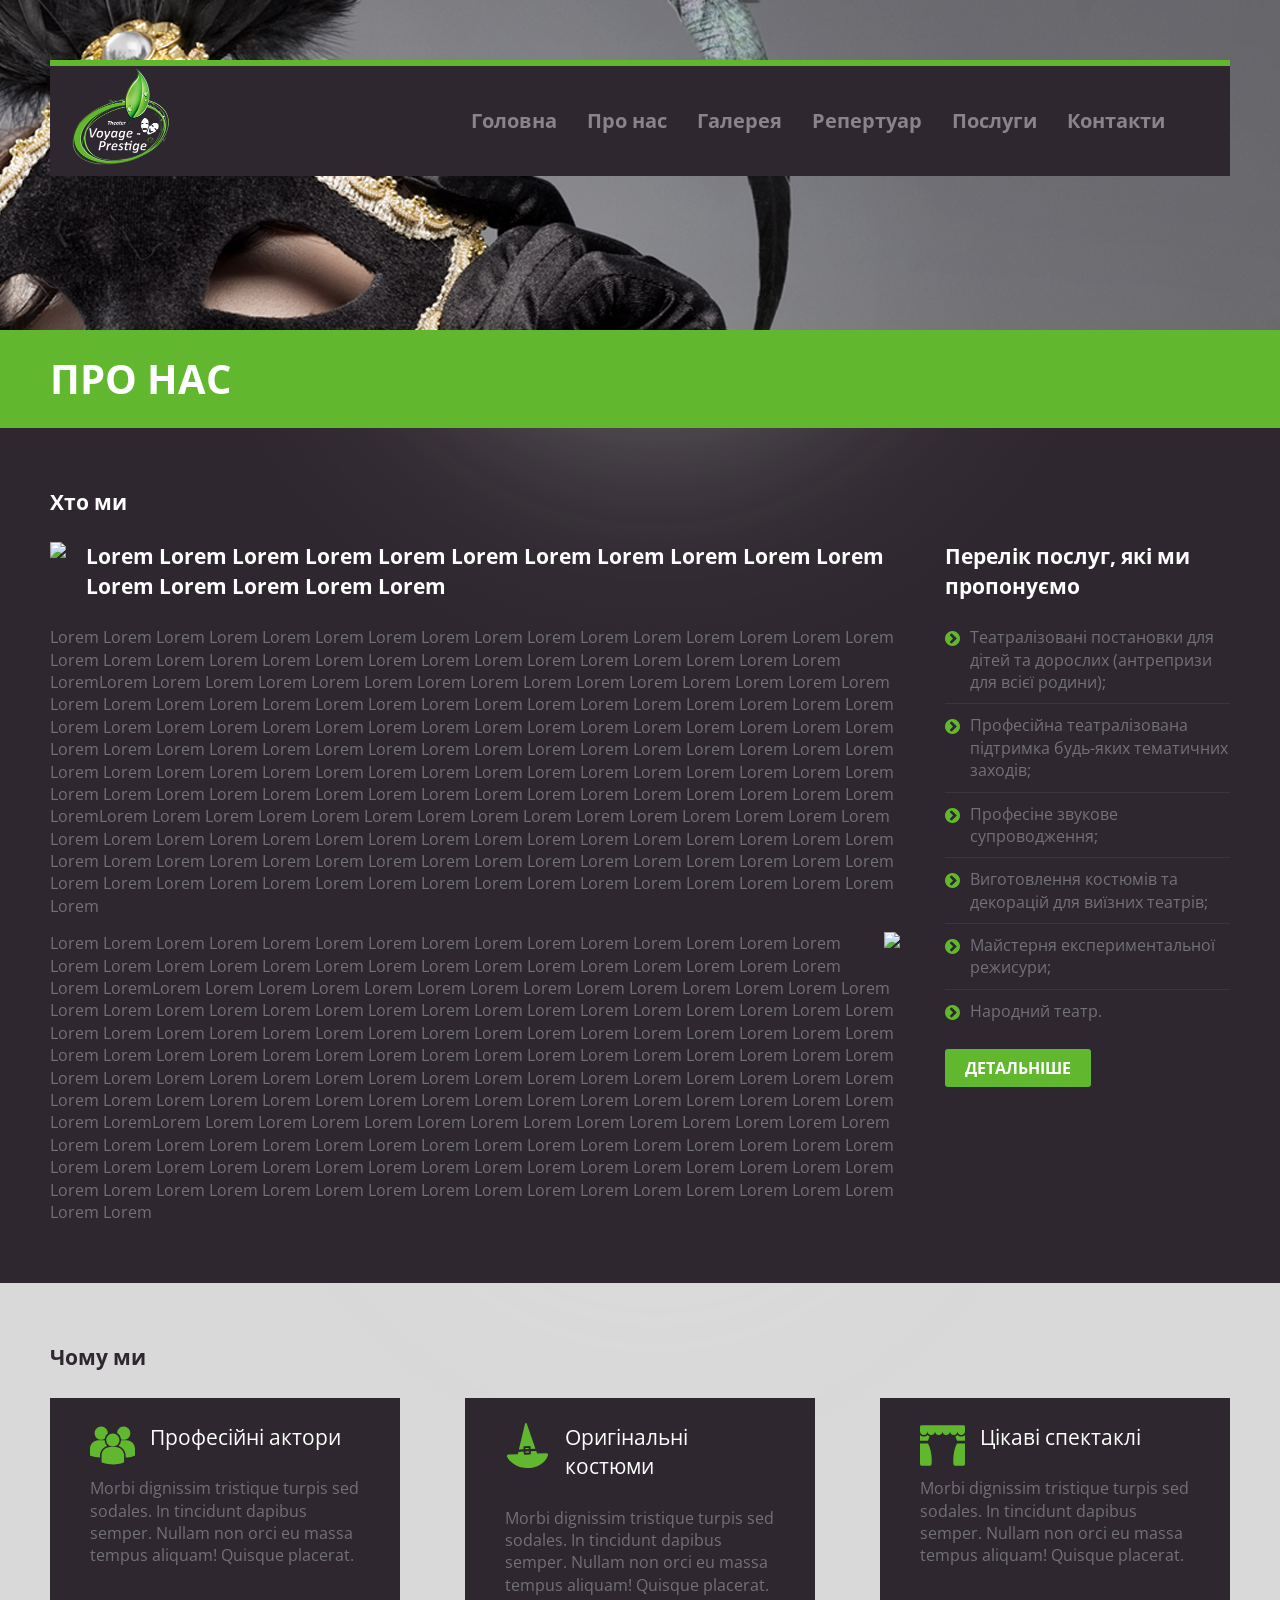
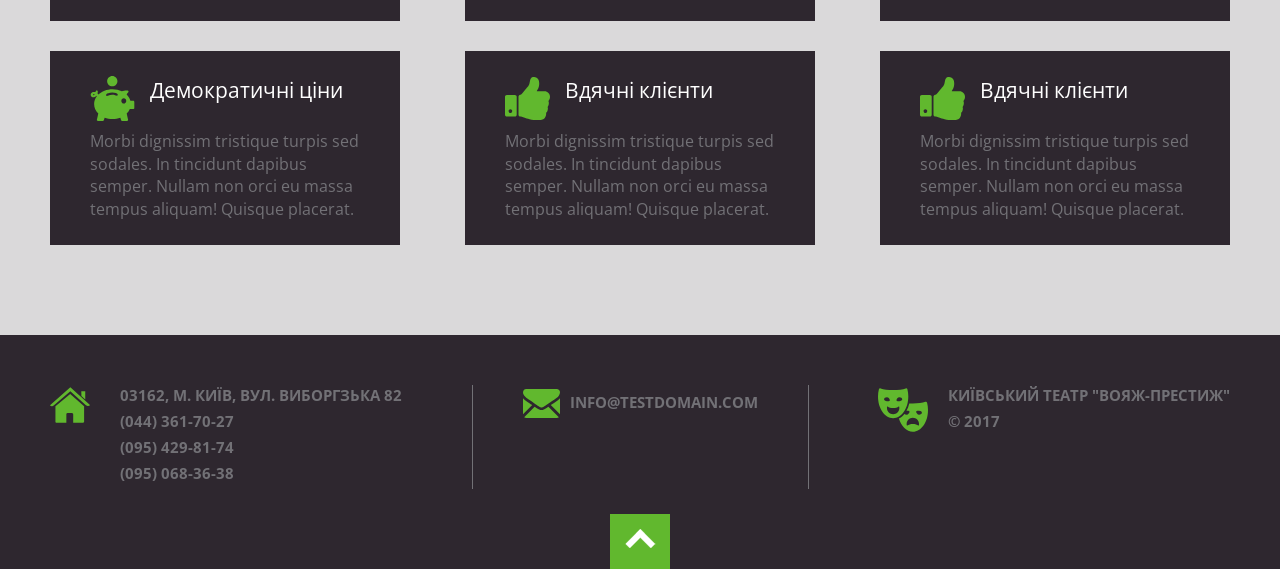
==== app/about.html @ 48a69c44 "upd" ====
<!DOCTYPE html>
<html>
  <head>
    <meta charset="utf-8">
    <title></title>
    <meta name="keywords" content="Get an easy access to essay writing service cheap to order qualitative papers on Purplepandaessays.com. ">
    <meta name="viewport" content="width=device-width, initial-scale=1">
    <link rel="stylesheet" media="all" href="css/style.css">
    <link href="https://fonts.googleapis.com/css?family=Open+Sans:300, 400, 700" rel="stylesheet">
  </head>
  <body>
    <div class="out">
      <header id="top" class="header">
        <div class="inner">
          <div class="nav">
            <div class="header__burger"><span></span><span></span><span></span></div><img src="img/logo.png">
            <ul class="header__nav">
              <li><a href="index.html" alt>Головна</a></li>
              <li><a href="about.html" alt>Про нас</a></li>
              <li><a href="gallery.html" alt>Галерея</a></li>
              <li><a href="repertory.html" alt>Репертуар</a></li>
              <li><a href="services.html" alt>Послуги</a></li>
              <li><a href="contacts.html" alt>Контакти</a></li>
            </ul>
          </div>
        </div>
      </header>
      <main class="content">
        <section class="intro-line">
          <div class="inner">
            <h1>Про нас</h1>
          </div>
        </section>
        <section class="block block_has-aside">
          <div class="inner">
            <h2>Хто ми</h2>
            <div class="who block__content"><img src="http://www.placecage.com/300/200">
              <h3>Lorem Lorem Lorem Lorem Lorem Lorem Lorem Lorem Lorem Lorem Lorem Lorem Lorem Lorem Lorem Lorem</h3>
              <p>Lorem Lorem Lorem Lorem Lorem Lorem Lorem Lorem Lorem Lorem Lorem Lorem Lorem Lorem Lorem Lorem Lorem Lorem Lorem Lorem Lorem Lorem Lorem Lorem Lorem Lorem Lorem Lorem Lorem Lorem Lorem LoremLorem Lorem Lorem Lorem Lorem Lorem Lorem Lorem Lorem Lorem Lorem Lorem Lorem Lorem Lorem Lorem Lorem Lorem Lorem Lorem Lorem Lorem Lorem Lorem Lorem Lorem Lorem Lorem Lorem Lorem Lorem Lorem Lorem Lorem Lorem Lorem Lorem Lorem Lorem Lorem Lorem Lorem Lorem Lorem Lorem Lorem Lorem Lorem Lorem Lorem Lorem Lorem Lorem Lorem Lorem Lorem Lorem Lorem Lorem Lorem Lorem Lorem Lorem Lorem Lorem Lorem Lorem Lorem Lorem Lorem Lorem Lorem Lorem Lorem Lorem Lorem Lorem Lorem Lorem Lorem Lorem Lorem Lorem Lorem Lorem Lorem Lorem Lorem Lorem Lorem Lorem Lorem Lorem Lorem Lorem LoremLorem Lorem Lorem Lorem Lorem Lorem Lorem Lorem Lorem Lorem Lorem Lorem Lorem Lorem Lorem Lorem Lorem Lorem Lorem Lorem Lorem Lorem Lorem Lorem Lorem Lorem Lorem Lorem Lorem Lorem Lorem Lorem Lorem Lorem Lorem Lorem Lorem Lorem Lorem Lorem Lorem Lorem Lorem Lorem Lorem Lorem Lorem Lorem Lorem Lorem Lorem Lorem Lorem Lorem Lorem Lorem Lorem Lorem Lorem Lorem Lorem Lorem Lorem Lorem</p><img src="http://www.placecage.com/300/200">
              <p>Lorem Lorem Lorem Lorem Lorem Lorem Lorem Lorem Lorem Lorem Lorem Lorem Lorem Lorem Lorem Lorem Lorem Lorem Lorem Lorem Lorem Lorem Lorem Lorem Lorem Lorem Lorem Lorem Lorem Lorem Lorem LoremLorem Lorem Lorem Lorem Lorem Lorem Lorem Lorem Lorem Lorem Lorem Lorem Lorem Lorem Lorem Lorem Lorem Lorem Lorem Lorem Lorem Lorem Lorem Lorem Lorem Lorem Lorem Lorem Lorem Lorem Lorem Lorem Lorem Lorem Lorem Lorem Lorem Lorem Lorem Lorem Lorem Lorem Lorem Lorem Lorem Lorem Lorem Lorem Lorem Lorem Lorem Lorem Lorem Lorem Lorem Lorem Lorem Lorem Lorem Lorem Lorem Lorem Lorem Lorem Lorem Lorem Lorem Lorem Lorem Lorem Lorem Lorem Lorem Lorem Lorem Lorem Lorem Lorem Lorem Lorem Lorem Lorem Lorem Lorem Lorem Lorem Lorem Lorem Lorem Lorem Lorem Lorem Lorem Lorem Lorem LoremLorem Lorem Lorem Lorem Lorem Lorem Lorem Lorem Lorem Lorem Lorem Lorem Lorem Lorem Lorem Lorem Lorem Lorem Lorem Lorem Lorem Lorem Lorem Lorem Lorem Lorem Lorem Lorem Lorem Lorem Lorem Lorem Lorem Lorem Lorem Lorem Lorem Lorem Lorem Lorem Lorem Lorem Lorem Lorem Lorem Lorem Lorem Lorem Lorem Lorem Lorem Lorem Lorem Lorem Lorem Lorem Lorem Lorem Lorem Lorem Lorem Lorem Lorem Lorem</p>
            </div>
            <div class="block__aside">
              <div class="aside-services">
                <h3>Перелік послуг, які ми пропонуємо</h3>
                <ul>
                  <li>Театралізовані постановки для дітей та дорослих (антрепризи для всієї родини);</li>
                  <li>Професійна театралізована підтримка будь-яких тематичних заходів;</li>
                  <li>Професіне звукове супроводження;</li>
                  <li>Виготовлення костюмів та декорацій для виїзних театрів;</li>
                  <li>Майстерня експериментальної режисури;</li>
                  <li>Народний театр.</li>
                </ul><a href="" alt="alt" class="btn">Детальніше</a>
              </div>
            </div>
          </div>
        </section>
        <section class="block block_light">
          <div class="inner">
            <h2>Чому ми</h2>
            <div class="why">
              <div class="why__item"><span><i class="why__item-actors"></i> Професійні актори</span>
                <p> Morbi dignissim tristique turpis sed sodales. In tincidunt dapibus semper. Nullam non orci eu massa tempus aliquam! Quisque placerat.</p>
              </div>
              <div class="why__item"><span><i class="why__item-costume"></i> Оригінальні костюми</span>
                <p> Morbi dignissim tristique turpis sed sodales. In tincidunt dapibus semper. Nullam non orci eu massa tempus aliquam! Quisque placerat.</p>
              </div>
              <div class="why__item"><span><i class="why__item-show"></i> Цікаві спектаклі</span>
                <p> Morbi dignissim tristique turpis sed sodales. In tincidunt dapibus semper. Nullam non orci eu massa tempus aliquam! Quisque placerat.</p>
              </div>
              <div class="why__item"><span><i class="why__item-money"></i> Демократичні ціни</span>
                <p> Morbi dignissim tristique turpis sed sodales. In tincidunt dapibus semper. Nullam non orci eu massa tempus aliquam! Quisque placerat.</p>
              </div>
              <div class="why__item"><span><i class="why__item-satisfy"></i> Вдячні клієнти</span>
                <p> Morbi dignissim tristique turpis sed sodales. In tincidunt dapibus semper. Nullam non orci eu massa tempus aliquam! Quisque placerat.</p>
              </div>
              <div class="why__item"><span><i class="why__item-satisfy"></i> Вдячні клієнти</span>
                <p> Morbi dignissim tristique turpis sed sodales. In tincidunt dapibus semper. Nullam non orci eu massa tempus aliquam! Quisque placerat.</p>
              </div>
            </div>
          </div>
        </section>
      </main>
      <!--start footer-->
      <footer class="footer">
        <div class="inner">
          <div class="footer__address">
            <p>03162, м. Київ, вул. Виборгзька 82</p>
            <p>(044) 361-70-27</p>
            <p>(095) 429-81-74</p>
            <p>(095) 068-36-38</p>
          </div>
          <div class="footer__mail"><a href="mailto:" alt>info@testdomain.com</a></div>
          <div class="footer__copy">
            <p>Київський театр "Вояж-Престиж"</p>
            <p>&copy 2017</p>
          </div><a href="#top" class="footer__to-top"><span></span></a>
        </div>
      </footer>
      <!--end footer-->
    </div>
    <script async src="js/app.js"></script>
  </body>
</html>
---- app/css/style.css ----
@charset "UTF-8";
html, body, div, span, applet, object, iframe, h1, h2, h3, h4, h5, h6, p, blockquote, pre, a, abbr, acronym, address, big, cite, code, del, dfn, em, img, ins, kbd, q, s, samp, small, strike, strong, sub, sup, tt, var, b, u, i, center, dl, dt, dd, ol, ul, li, fieldset, form, label, legend, table, caption, tbody, tfoot, thead, tr, th, td, article, aside, canvas, details, embed, figure, figcaption, footer, header, hgroup, menu, nav, output, ruby, section, summary, time, mark, audio, video { margin: 0; padding: 0; border: 0; vertical-align: baseline; }

body, html { height: 100%; }

img, fieldset, a img { border: none; }

input[type="text"], input[type="email"], input[type="tel"], textarea { -webkit-appearance: none; }

textarea { overflow: auto; }

input, button { margin: 0; padding: 0; border: 0; }

input[type="submit"], button { cursor: pointer; }

div, input, textarea, select, button, h1, h2, h3, h4, h5, h6, a, span, a:focus { outline: none; }

ul, ol { list-style-type: none; }
table { border-spacing: 0; border-collapse: collapse; width: 100%; }

html { -webkit-box-sizing: border-box; box-sizing: border-box; }

*, *:before, *:after { -webkit-box-sizing: inherit; box-sizing: inherit; }

@font-face { font-family: "svgfont"; src: url("fonts/svgfont.eot"); src: url("fonts/svgfont.eot?#iefix") format("eot"), url("fonts/svgfont.woff") format("woff"), url("fonts/svgfont.woff2") format("woff2"), url("fonts/svgfont.ttf") format("truetype"); font-weight: normal; font-style: normal; }
.icon, [class^="icon-"], [class*=" icon-"] { font-family: "svgfont"; font-style: normal; font-weight: normal; text-rendering: auto; speak: none; line-height: 1; -webkit-font-smoothing: antialiased; -moz-osx-font-smoothing: grayscale; }

.icon, [class^="icon-"], [class*=" icon-"] { display: inline-block; }

.icon-sepa:before { content: ""; }

.icon-skrill:before { content: ""; }

body { font-family: "Open Sans", sans-serif; font-size: 12px; line-height: 1.4; }

@-webkit-keyframes pulse { from { -webkit-transform: none; transform: none; }
  50% { -webkit-transform: scale(1.05); transform: scale(1.05); }
  to { -webkit-transform: none; transform: none; } }

@keyframes pulse { from { -webkit-transform: none; transform: none; }
  50% { -webkit-transform: scale(1.05); transform: scale(1.05); }
  to { -webkit-transform: none; transform: none; } }
a { text-decoration: none; color: inherit; }
a:active { -webkit-transform: scale(0.95); -ms-transform: scale(0.95); transform: scale(0.95); }

* { -webkit-transition: 0.5s; transition: 0.5s; }
*::-moz-selection { background: #61B82E; color: white; }
*::selection { background: #61B82E; color: white; }

.inner { width: 1200px; margin: 0 auto; position: relative; padding: 0 10px; }

.btn { text-transform: uppercase; background: #61B82E; color: white; padding: 8px 20px; font-weight: bold; text-align: center; border-radius: 3px; font-size: 16px; }
.btn_color { background: #2e272f; }
.btn:hover { background: white; color: #2e272f; }

.nav { background: #2e272f; padding: 0 50px 0 20px; border-top: 6px solid #61B82E; display: -webkit-box; display: -webkit-flex; display: -ms-flexbox; display: flex; -webkit-box-pack: justify; -webkit-justify-content: space-between; -ms-flex-pack: justify; justify-content: space-between; -webkit-box-align: center; -webkit-align-items: center; -ms-flex-align: center; align-items: center; -webkit-flex-wrap: wrap; -ms-flex-wrap: wrap; flex-wrap: wrap; position: relative; -webkit-user-select: none; -moz-user-select: none; -ms-user-select: none; user-select: none; }
.nav img { max-width: 100%; width: 100px; height: auto; }
.nav ul.header__nav { font-size: 0; }
.nav ul.header__nav.is-visible { display: block; }
.nav li { display: inline-block; margin: 0 15px; }
.nav a { color: #8a838b; font-size: 20px; font-weight: bold; }
.nav a:hover { color: white; }

.header { background: url("../img/header-bg.jpg") center top no-repeat; height: 330px; padding-top: 60px; }
.header_mainpage { height: 755px; padding: 0; }
.header .inner { height: inherit; }
.header p { font-size: 15px; margin-bottom: 15px; color: white; }
.header p:last-of-type { margin-bottom: 0; }
.header__box { position: absolute; right: 0; bottom: 0; font-size: 0; }
.header__about, .header__gal { width: 300px; background: #61B82E; padding: 56px 56px 42px 46px; display: inline-block; }
.header__about h2, .header__about h3, .header__gal h2, .header__gal h3 { color: white; text-transform: uppercase; padding-bottom: 25px; border-bottom: 1px solid white; font-size: 36px; margin-bottom: 25px; font-weight: normal; }
.header__about a, .header__gal a { display: inline-block; }
.header__about p:last-of-type, .header__gal p:last-of-type { margin-bottom: 40px; }
.header__gal { width: 370px; background: #2e272f; }
.header__gal a { background: #61B82E; }
.header__logo { position: absolute; right: 0; top: 0; display: inline-block; -webkit-animation: pulse 2s infinite forwards linear; animation: pulse 2s infinite forwards linear; }
.header__logo h1 { opacity: 0; font-size: 1px; color: transparent; }
.header__nav.is-visible { display: block; }
.header__burger { width: 40px; height: 40px; position: absolute; right: 10px; top: 20px; display: none; }
.header__burger span { display: block; height: 4px; background: white; margin-top: 7px; }

.content p { color: #727176; font-size: 16px; margin-bottom: 15px; }
.content p:last-of-type { margin-bottom: 0; }
.content h2, .content h3 { font-size: 21px; margin-bottom: 25px; color: white; }
.content .block { padding: 60px 0; background: #2e272f; position: relative; }
.content .block:before { display: block; content: ""; width: 1170px; height: 309px; background: url(../img/splash.png) center center no-repeat; position: absolute; top: 0; left: 50%; -webkit-transform: translateX(-50%); -ms-transform: translateX(-50%); transform: translateX(-50%); }
.content .block_light { background: #dad9da; }
.content .block_light h2, .content .block_light h3 { color: #2e272f; }
.content .block_has-aside .inner { *zoom: 1; }
.content .block_has-aside .inner:after { content: " "; display: table; clear: both; }
.content .block__content { width: 850px; float: left; *zoom: 1; }
.content .block__content:after { content: " "; display: table; clear: both; }
.content .block__aside { width: 300px; float: right; height: 100%; padding: 0 0 0 15px; }
.content ul { margin-bottom: 25px; }
.content li { font-size: 16px; padding-bottom: 10px; border-bottom: 1px solid rgba(114, 113, 118, 0.2); margin-bottom: 10px; color: #727176; position: relative; padding-left: 25px; }
.content li:last-of-type { border-bottom: none; }
.content li:before { display: block; content: ""; position: absolute; left: 0; top: 5px; background: url("../img/arr-right.svg"); width: 15px; height: 15px; background-size: cover; }

.links { display: -webkit-box; display: -webkit-flex; display: -ms-flexbox; display: flex; -webkit-justify-content: space-around; -ms-flex-pack: distribute; justify-content: space-around; -webkit-box-align: stretch; -webkit-align-items: stretch; -ms-flex-align: stretch; align-items: stretch; -webkit-flex-wrap: wrap; -ms-flex-wrap: wrap; flex-wrap: wrap; }
.links__item { text-align: center; max-width: 270px; }
.links__item div { margin: 0 auto; }
.links__item strong { color: white; margin: 3px 0 14px 0; font-size: 18px; text-transform: uppercase; display: block; }
.links__item .btn { display: inline-block; margin-top: 20px; }
.links__masc { background-image: url("../img/icons.png"); width: 133px; height: 132px; background-position: 0px -137px; }
.links__curtains { background-image: url("../img/icons.png"); width: 133px; height: 133px; background-position: 0px 0px; }
.links__paper { background-image: url("../img/icons.png"); width: 133px; height: 133px; background-position: -137px 0px; }

.intro { background: #dad9da; }
.intro .inner { padding: 20px 10px; *zoom: 1; }
.intro .inner:after { content: " "; display: table; clear: both; }
.intro__img { background: url("../img/hat.jpg"); width: 267px; height: 411px; float: left; margin-right: 30px; }
.intro__text-wrap { margin-top: 30px; }
.intro__text-wrap h3 { font-size: 30px; color: #727176; }
.intro__text-wrap h3 span { font-size: 55px; color: #61B82E; }
.intro__text-wrap strong { color: black; font-size: 36px; display: block; margin-bottom: 30px; }

.footer { background: #2e272f; }
.footer .inner { padding: 50px 10px 80px 10px; display: -webkit-box; display: -webkit-flex; display: -ms-flexbox; display: flex; -webkit-box-pack: justify; -webkit-justify-content: space-between; -ms-flex-pack: justify; justify-content: space-between; -webkit-box-align: stretch; -webkit-align-items: stretch; -ms-flex-align: stretch; align-items: stretch; -webkit-flex-wrap: wrap; -ms-flex-wrap: wrap; flex-wrap: wrap; }
.footer p { color: #727176; font-size: 15px; text-transform: uppercase; font-weight: bold; margin-bottom: 5px; padding-left: 70px; position: relative; }
.footer p:first-of-type:before { display: block; content: ""; width: 40px; height: 40px; background: url("../img/home.svg"); background-size: cover; position: absolute; left: 0; top: 0; }
.footer__mail { border-right: 1px solid #727176; border-left: 1px solid #727176; padding: 0 50px; }
.footer__mail a { color: #727176; font-size: 15px; text-transform: uppercase; display: inline-block; vertical-align: middle; font-weight: bold; }
.footer__mail a:before { display: inline-block; content: ""; width: 37px; height: 37px; background: url("../img/mail.svg"); background-size: cover; margin-right: 10px; vertical-align: middle; }
.footer__copy p:first-of-type:before { background: url("../img/mask.svg"); width: 50px; height: 50px; background-size: cover; }
.footer__to-top { position: absolute; width: 60px; height: 55px; background: #61B82E; left: 50%; bottom: 0; margin-left: -30px; padding-top: 15px; }
.footer__to-top span { display: block; background-image: url("../img/icons.png"); width: 31px; height: 19px; background-position: -219px -184px; margin: 0 auto; }

.intro-line { padding: 21px 0; background: #61B82E; }
.intro-line h1 { color: white; font-weight: bold; font-size: 40px; text-transform: uppercase; }

.who img { margin-right: 20px; float: left; margin-bottom: 20px; }
.who img:nth-last-of-type(odd) { float: right; margin-left: 20px; margin-right: 0; }

.why { display: -webkit-box; display: -webkit-flex; display: -ms-flexbox; display: flex; -webkit-box-pack: justify; -webkit-justify-content: space-between; -ms-flex-pack: justify; justify-content: space-between; -webkit-box-align: stretch; -webkit-align-items: stretch; -ms-flex-align: stretch; align-items: stretch; -webkit-flex-wrap: wrap; -ms-flex-wrap: wrap; flex-wrap: wrap; }
.why__item { padding: 25px 40px; background: #2e272f; margin-bottom: 30px; width: 350px; }
.why__item span { color: white; font-size: 21px; position: relative; padding-left: 60px; display: inline-block; margin-bottom: 25px; }
.why__item span i { position: absolute; width: 45px; height: 45px; background-size: cover; left: 0; top: 0; display: inline-block; }
.why__item-actors { background: url("../img/actor.svg"); }
.why__item-costume { background: url("../img/costume.svg"); }
.why__item-show { background: url("../img/shows.svg"); }
.why__item-money { background: url("../img/money-save.svg"); }
.why__item-satisfy { background: url("../img/satisfy.svg"); }

.photo, .video { display: -webkit-box; display: -webkit-flex; display: -ms-flexbox; display: flex; -webkit-box-pack: justify; -webkit-justify-content: space-between; -ms-flex-pack: justify; justify-content: space-between; -webkit-box-align: start; -webkit-align-items: flex-start; -ms-flex-align: start; align-items: flex-start; -webkit-flex-wrap: wrap; -ms-flex-wrap: wrap; flex-wrap: wrap; margin-top: 20px; }
.photo:after, .video:after { display: none !important; }
.photo iframe, .video iframe { margin-bottom: 20px; width: 49%; height: 400px; }

.photo__img { width: 24%; height: auto; display: block; margin-bottom: 20px; cursor: pointer; }
.photo__overlay { position: fixed; width: 100%; left: 0; top: 0; right: 0; bottom: 0; background: rgba(0, 0, 0, 0.8); z-index: 10; display: none; }
.photo__overlay.is-visible { display: block; }
.photo__slider-wrap { position: absolute; left: 50%; top: 50%; -webkit-transform: translate(-50%, -50%); -ms-transform: translate(-50%, -50%); transform: translate(-50%, -50%); border: 2px solid white; }
.photo__slider-wrap img { display: block; margin: 0 auto; width: auto; max-width: 900px; height: auto; }
.photo__slider-close { position: absolute; top: -40px; right: -40px; background: url("../img/cancel.svg"); width: 30px; height: 30px; background-size: cover; }
.photo__slider-left, .photo__slider-right { width: 40px; height: 40px; background: url("../img/slider-arr.svg"); position: absolute; top: 50%; right: -50px; margin-top: -20px; background-size: cover; }
.photo__slider-left { -webkit-transform: scale(-1); -ms-transform: scale(-1); transform: scale(-1); right: 0; left: -50px; }

.rep .block__content { float: right; }
.rep .block__aside { float: left; padding: 0 15px 0 0; }
.rep .block__aside ul { margin-left: 20px; display: none; }
.rep .block__aside ul.is-visible { display: block; }
.rep .block__aside li { cursor: pointer; }
.rep .block__aside li:hover { color: white; font-weight: bold; }
.rep .block__aside li.is-active { color: #61B82E; font-weight: bold; }
.rep h2 { cursor: pointer; font-size: 18px; }
.rep h2 span { width: 15px; height: 15px; background: url("../img/arr-down.svg"); display: inline-block; background-size: cover; margin-left: 5px; vertical-align: middle; -webkit-transition: none; transition: none; }
.rep h2 span.is-active { -webkit-transform: rotate(-180deg); -ms-transform: rotate(-180deg); transform: rotate(-180deg); }
.rep article { display: none; *zoom: 1; }
.rep article:after { content: " "; display: table; clear: both; }
.rep article.is-visible { display: block; }
.rep article h4 { color: white; text-align: right; font-size: 20px; text-decoration: underline; margin-bottom: 20px; }
.rep article img { float: right; width: 50%; margin: 0 0 15px 15px; }

.services__item { margin-top: 20px; *zoom: 1; }
.services__item:after { content: " "; display: table; clear: both; }
.services__item img { float: left; margin: 0 20px 20px 0; }
.services__item:nth-of-type(even) img { float: right; margin: 0 0 20px 20px; }

.actual b { text-decoration: underline; font-size: 16px; margin-bottom: 15px; display: block; color: white; }

.congrats { *zoom: 1; }
.congrats:after { content: " "; display: table; clear: both; }
.congrats iframe { float: left; margin: 0 20px 20px 0; }

#map { width: 100%; height: 400px; margin-bottom: 30px; }

.contacts { margin-bottom: 80px; }
.contacts__box { display: -webkit-box; display: -webkit-flex; display: -ms-flexbox; display: flex; -webkit-box-pack: justify; -webkit-justify-content: space-between; -ms-flex-pack: justify; justify-content: space-between; -webkit-box-align: stretch; -webkit-align-items: stretch; -ms-flex-align: stretch; align-items: stretch; -webkit-flex-wrap: wrap; -ms-flex-wrap: wrap; flex-wrap: wrap; }
.contacts__info { width: 300px; }
.contacts form { font-size: 0; width: 67%; }
.contacts form input[type="text"], .contacts form input[type="number"], .contacts form textarea { width: 50%; display: inline-block; padding: 5px 15px; margin-bottom: 20px; -webkit-transition: none; transition: none; font-size: 16px; background: #dad9da; border: 2px solid black; }
.contacts form input[type="text"]:focus, .contacts form input[type="number"]:focus, .contacts form textarea:focus { outline: 2px solid #61B82E; }
.contacts form textarea { width: 100%; resize: none; height: 200px; }
@media only screen and (min-device-width: 320px) and (max-device-width: 480px){
 *{ -webkit-text-size-adjust: none; } }
@media only screen and (max-width: 1200px){
 .inner{ width: auto; }
 .content .block:before{ width: 100%; }
 .content .block__content{ width: 100%; float: none; }
 .content .block__aside{ display: none; }
 .footer__mail{ padding: 0 30px; }
 .why{ -webkit-justify-content: space-around; -ms-flex-pack: distribute; justify-content: space-around; } }
@media only screen and (max-width: 1024px){
 .nav{ padding: 0 30px 0 15px; }
 .nav li{ margin: 0 10px; }
 .nav a{ font-size: 18px; }
 .content p{ font-size: 15px; }
 .content .block{ padding: 50px 0; }
 .intro__text-wrap h3{ font-size: 25px; }
 .intro__text-wrap h3 span{ font-size: 50px; }
 .intro__text-wrap strong{ font-size: 33px; }
 .footer .inner{ -webkit-box-pack: center; -webkit-justify-content: center; -ms-flex-pack: center; justify-content: center; }
 .footer__address{ margin: 0 20px; }
 .footer__mail{ margin: 0 20px; border: none; }
 .footer__copy{ margin-top: 30px; }
 .intro-line h1{ font-size: 38px; }
 .photo iframe, .video iframe{ width: 600px; margin: 0 auto 20px auto; }
 .photo__img{ width: 32%; } }
@media only screen and (max-width: 767px){
 .nav{ position: fixed; top: 0; left: 0; width: 100%; padding: 0 15px 0 10px; z-index: 100; }
 .nav img{ width: 70px; }
 .nav ul.header__nav{ display: none; position: absolute; top: 70px; left: 0; background: #2e272f; width: 100%; text-align: center; border-bottom: 6px solid #61B82E; }
 .nav li{ display: block; margin: 10px 0; }
 .header_mainpage{ height: auto; padding-bottom: 40px; }
 .header p{ font-size: 14px; }
 .header__box{ position: static; text-align: center; }
 .header__about, .header__gal{ padding: 30px 30px 20px 30px; width: 100%; }
 .header__about h2, .header__about h3, .header__gal h2, .header__gal h3{ font-size: 30px; padding-bottom: 15px; margin-bottom: 15px; }
 .header__logo{ position: static; margin: 0 auto; display: block; text-align: center; }
 .header__logo img{ width: 150px; height: 164px; }
 .header__burger{ display: block; }
 .content p{ font-size: 14px; }
 .content h2, .content h3{ font-size: 18px; }
 .content .block{ padding: 20px 0 40px 0; }
 .links__item{ margin-bottom: 15px; }
 .intro__img{ float: none; margin: 0 auto; width: 150px; height: 231px; background-size: cover; display: block; }
 .intro__text-wrap{ margin-top: 10px; text-align: center; }
 .intro__text-wrap h3{ font-size: 22px; margin-bottom: 0; }
 .intro__text-wrap h3 span{ font-size: 40px; }
 .intro__text-wrap strong{ font-size: 30px; margin-bottom: 10px; }
 .footer .inner{ display: block; text-align: center; padding-top: 30px; }
 .footer p{ font-size: 14px; padding-left: 0; }
 .footer p:first-of-type{ padding-top: 50px; }
 .footer p:first-of-type:before{ top: 5px; left: 50%; -webkit-transform: translateX(-50%); -ms-transform: translateX(-50%); transform: translateX(-50%); }
 .footer__address{ display: inline-block; margin: 0; }
 .footer__mail{ padding: 20px 0; margin: 30px 0; border-top: 1px solid #727176; border-bottom: 1px solid #727176; }
 .footer__mail a{ padding-top: 50px; position: relative; }
 .footer__mail a:before{ position: absolute; top: 5px; left: 50%; -webkit-transform: translateX(-50%); -ms-transform: translateX(-50%); transform: translateX(-50%); }
 .footer__copy p:first-of-type:before{ top: -5px; }
 .footer__to-top{ width: 55px; height: 50px; }
 .intro-line h1{ font-size: 35px; }
 .who img{ float: none; margin: 0 auto 20px auto; display: block; }
 .who img:nth-last-of-type(odd){ float: none; margin: 0 auto 20px auto; }
 .why__item{ width: 100%; padding: 20px; }
 .photo iframe, .video iframe{ width: 100%; height: 350px; }
 .photo__img{ width: 49%; } }
@media only screen and (max-width: 400px){
 .photo iframe, .video iframe{ height: 300px; }
 .photo__img{ width: 100%; margin-bottom: 10px; } }



/*# sourceMappingURL=style.css.map */
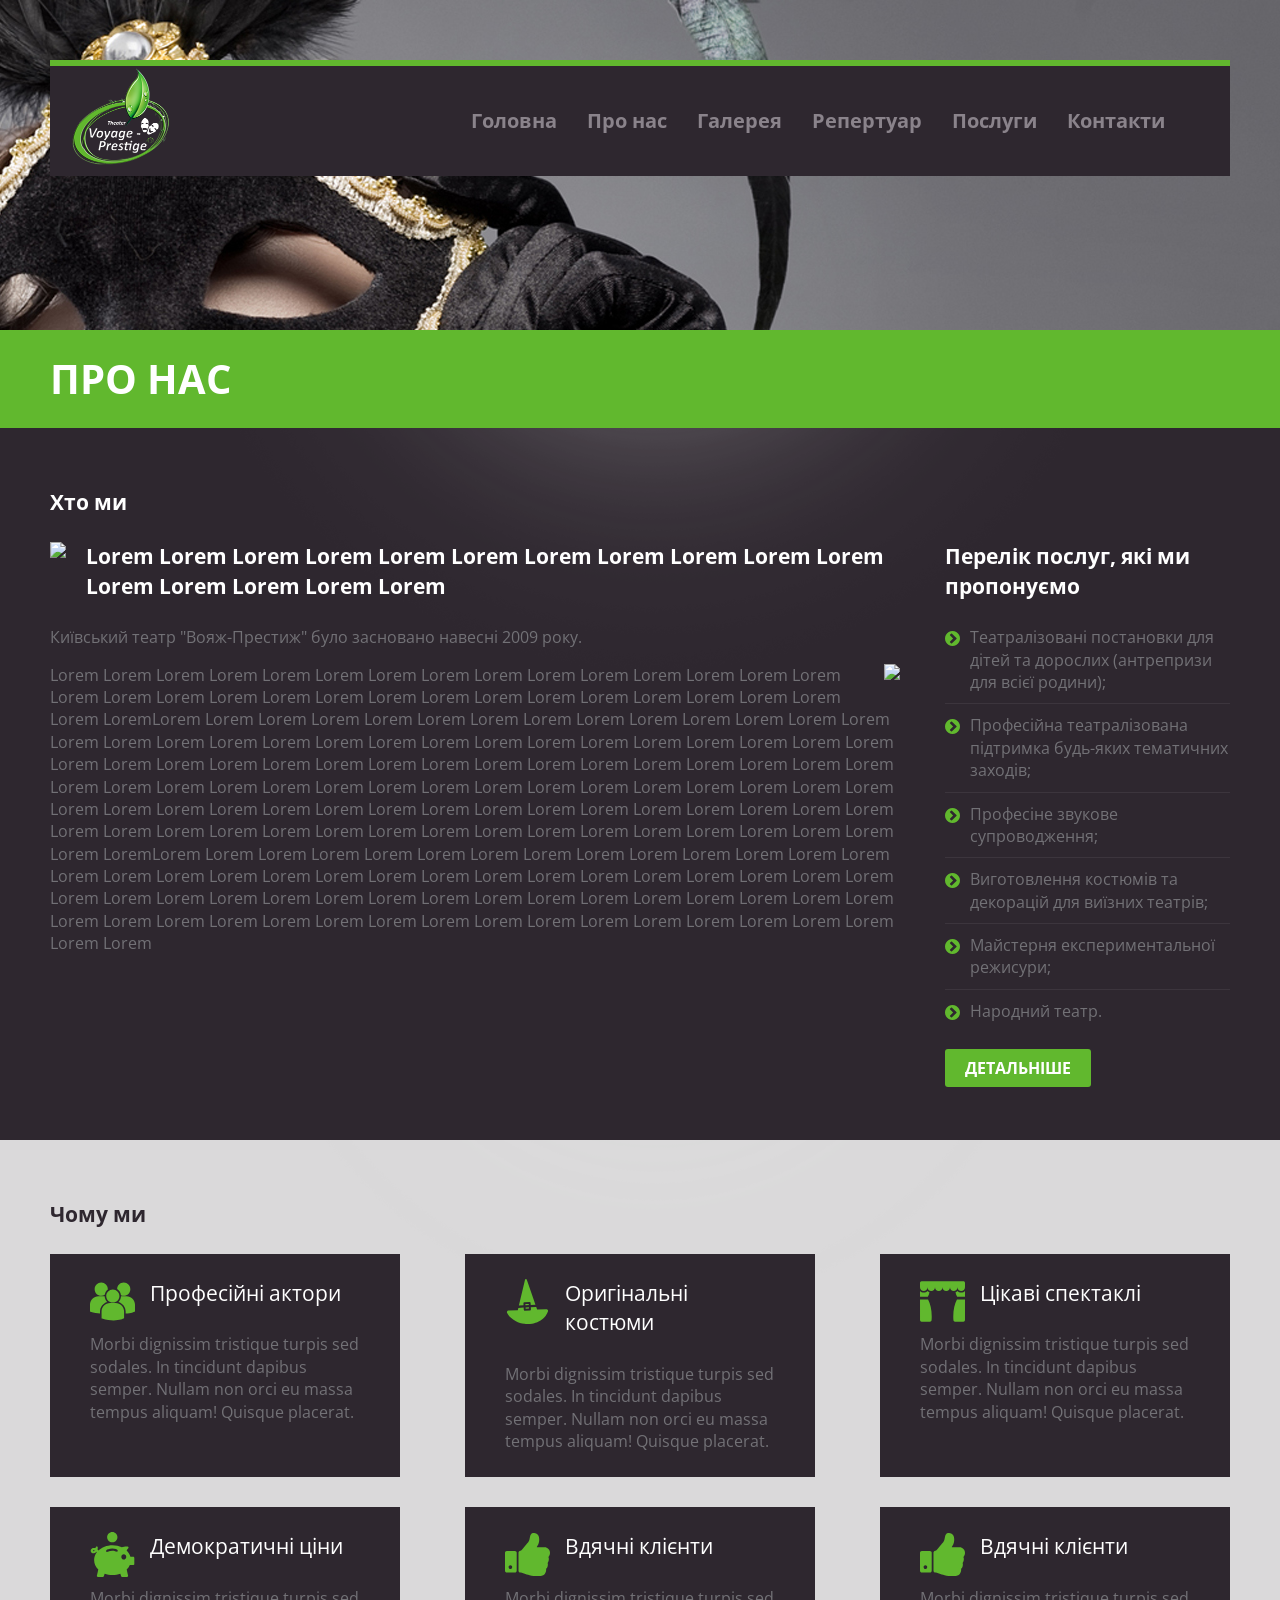
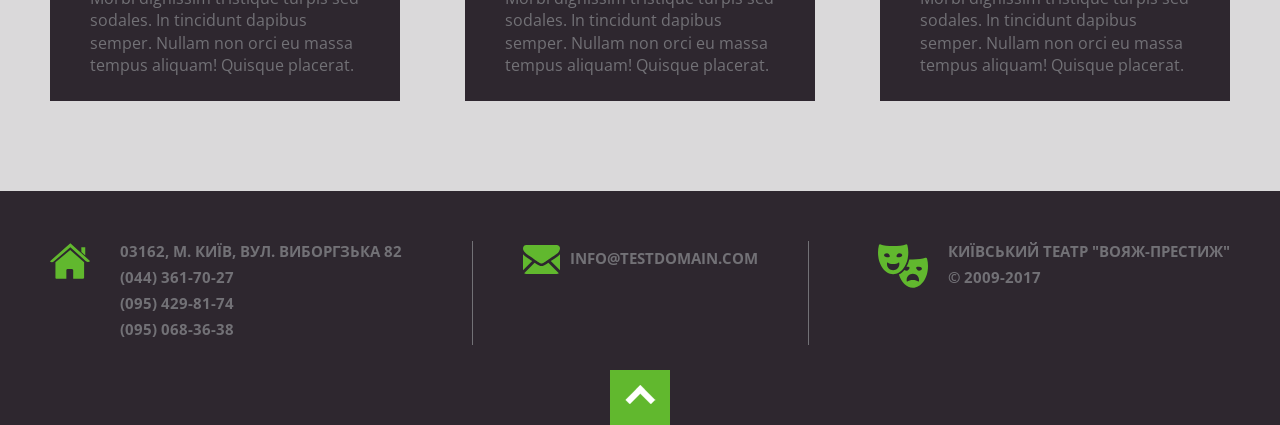
==== commit 31b8ebfe: "upd" ====
--- a/app/about.html
+++ b/app/about.html
@@ -36,7 +36,7 @@
             <h2>Хто ми</h2>
             <div class="who block__content"><img src="http://www.placecage.com/300/200">
               <h3>Lorem Lorem Lorem Lorem Lorem Lorem Lorem Lorem Lorem Lorem Lorem Lorem Lorem Lorem Lorem Lorem</h3>
-              <p>Lorem Lorem Lorem Lorem Lorem Lorem Lorem Lorem Lorem Lorem Lorem Lorem Lorem Lorem Lorem Lorem Lorem Lorem Lorem Lorem Lorem Lorem Lorem Lorem Lorem Lorem Lorem Lorem Lorem Lorem Lorem LoremLorem Lorem Lorem Lorem Lorem Lorem Lorem Lorem Lorem Lorem Lorem Lorem Lorem Lorem Lorem Lorem Lorem Lorem Lorem Lorem Lorem Lorem Lorem Lorem Lorem Lorem Lorem Lorem Lorem Lorem Lorem Lorem Lorem Lorem Lorem Lorem Lorem Lorem Lorem Lorem Lorem Lorem Lorem Lorem Lorem Lorem Lorem Lorem Lorem Lorem Lorem Lorem Lorem Lorem Lorem Lorem Lorem Lorem Lorem Lorem Lorem Lorem Lorem Lorem Lorem Lorem Lorem Lorem Lorem Lorem Lorem Lorem Lorem Lorem Lorem Lorem Lorem Lorem Lorem Lorem Lorem Lorem Lorem Lorem Lorem Lorem Lorem Lorem Lorem Lorem Lorem Lorem Lorem Lorem Lorem LoremLorem Lorem Lorem Lorem Lorem Lorem Lorem Lorem Lorem Lorem Lorem Lorem Lorem Lorem Lorem Lorem Lorem Lorem Lorem Lorem Lorem Lorem Lorem Lorem Lorem Lorem Lorem Lorem Lorem Lorem Lorem Lorem Lorem Lorem Lorem Lorem Lorem Lorem Lorem Lorem Lorem Lorem Lorem Lorem Lorem Lorem Lorem Lorem Lorem Lorem Lorem Lorem Lorem Lorem Lorem Lorem Lorem Lorem Lorem Lorem Lorem Lorem Lorem Lorem</p><img src="http://www.placecage.com/300/200">
+              <p>Київський театр "Вояж-Престиж" було засновано навесні 2009 року.</p><img src="http://www.placecage.com/300/200">
               <p>Lorem Lorem Lorem Lorem Lorem Lorem Lorem Lorem Lorem Lorem Lorem Lorem Lorem Lorem Lorem Lorem Lorem Lorem Lorem Lorem Lorem Lorem Lorem Lorem Lorem Lorem Lorem Lorem Lorem Lorem Lorem LoremLorem Lorem Lorem Lorem Lorem Lorem Lorem Lorem Lorem Lorem Lorem Lorem Lorem Lorem Lorem Lorem Lorem Lorem Lorem Lorem Lorem Lorem Lorem Lorem Lorem Lorem Lorem Lorem Lorem Lorem Lorem Lorem Lorem Lorem Lorem Lorem Lorem Lorem Lorem Lorem Lorem Lorem Lorem Lorem Lorem Lorem Lorem Lorem Lorem Lorem Lorem Lorem Lorem Lorem Lorem Lorem Lorem Lorem Lorem Lorem Lorem Lorem Lorem Lorem Lorem Lorem Lorem Lorem Lorem Lorem Lorem Lorem Lorem Lorem Lorem Lorem Lorem Lorem Lorem Lorem Lorem Lorem Lorem Lorem Lorem Lorem Lorem Lorem Lorem Lorem Lorem Lorem Lorem Lorem Lorem LoremLorem Lorem Lorem Lorem Lorem Lorem Lorem Lorem Lorem Lorem Lorem Lorem Lorem Lorem Lorem Lorem Lorem Lorem Lorem Lorem Lorem Lorem Lorem Lorem Lorem Lorem Lorem Lorem Lorem Lorem Lorem Lorem Lorem Lorem Lorem Lorem Lorem Lorem Lorem Lorem Lorem Lorem Lorem Lorem Lorem Lorem Lorem Lorem Lorem Lorem Lorem Lorem Lorem Lorem Lorem Lorem Lorem Lorem Lorem Lorem Lorem Lorem Lorem Lorem</p>
             </div>
             <div class="block__aside">
@@ -92,7 +92,7 @@
           <div class="footer__mail"><a href="mailto:" alt>info@testdomain.com</a></div>
           <div class="footer__copy">
             <p>Київський театр "Вояж-Престиж"</p>
-            <p>&copy 2017</p>
+            <p>&copy 2009-2017</p>
           </div><a href="#top" class="footer__to-top"><span></span></a>
         </div>
       </footer>
--- a/app/css/style.css
+++ b/app/css/style.css
@@ -141,11 +141,11 @@
 .why__item-money { background: url("../img/money-save.svg"); }
 .why__item-satisfy { background: url("../img/satisfy.svg"); }
 
-.photo, .video { display: -webkit-box; display: -webkit-flex; display: -ms-flexbox; display: flex; -webkit-box-pack: justify; -webkit-justify-content: space-between; -ms-flex-pack: justify; justify-content: space-between; -webkit-box-align: start; -webkit-align-items: flex-start; -ms-flex-align: start; align-items: flex-start; -webkit-flex-wrap: wrap; -ms-flex-wrap: wrap; flex-wrap: wrap; margin-top: 20px; }
+.photo, .video { display: -webkit-box; display: -webkit-flex; display: -ms-flexbox; display: flex; -webkit-box-pack: justify; -webkit-justify-content: space-between; -ms-flex-pack: justify; justify-content: space-between; -webkit-box-align: center; -webkit-align-items: center; -ms-flex-align: center; align-items: center; -webkit-flex-wrap: wrap; -ms-flex-wrap: wrap; flex-wrap: wrap; margin-top: 20px; }
 .photo:after, .video:after { display: none !important; }
 .photo iframe, .video iframe { margin-bottom: 20px; width: 49%; height: 400px; }
 
-.photo__img { width: 24%; height: auto; display: block; margin-bottom: 20px; cursor: pointer; }
+.photo__img { width: 32%; height: auto; display: block; margin-bottom: 20px; cursor: pointer; }
 .photo__overlay { position: fixed; width: 100%; left: 0; top: 0; right: 0; bottom: 0; background: rgba(0, 0, 0, 0.8); z-index: 10; display: none; }
 .photo__overlay.is-visible { display: block; }
 .photo__slider-wrap { position: absolute; left: 50%; top: 50%; -webkit-transform: translate(-50%, -50%); -ms-transform: translate(-50%, -50%); transform: translate(-50%, -50%); border: 2px solid white; }
@@ -168,18 +168,22 @@
 .rep article:after { content: " "; display: table; clear: both; }
 .rep article.is-visible { display: block; }
 .rep article h4 { color: white; text-align: right; font-size: 20px; text-decoration: underline; margin-bottom: 20px; }
-.rep article img { float: right; width: 50%; margin: 0 0 15px 15px; }
+.rep article h4.is-active { color: #61B82E; }
+.rep article div { *zoom: 1; }
+.rep article div:after { content: " "; display: table; clear: both; }
+.rep article div.is-visible { display: block; margin-bottom: 20px; }
+.rep article img { float: left; width: 60%; margin: 0 15px 15px 0; }
 
 .services__item { margin-top: 20px; *zoom: 1; }
 .services__item:after { content: " "; display: table; clear: both; }
-.services__item img { float: left; margin: 0 20px 20px 0; }
+.services__item img { float: left; margin: 0 20px 20px 0; display: block; max-width: 100%; height: auto; }
 .services__item:nth-of-type(even) img { float: right; margin: 0 0 20px 20px; }
 
 .actual b { text-decoration: underline; font-size: 16px; margin-bottom: 15px; display: block; color: white; }
 
 .congrats { *zoom: 1; }
 .congrats:after { content: " "; display: table; clear: both; }
-.congrats iframe { float: left; margin: 0 20px 20px 0; }
+.congrats iframe { float: left; margin: 0 40px 20px 0; width: 49%; height: 400px; }
 
 #map { width: 100%; height: 400px; margin-bottom: 30px; }
 
@@ -198,7 +202,9 @@
  .content .block__content{ width: 100%; float: none; }
  .content .block__aside{ display: none; }
  .footer__mail{ padding: 0 30px; }
- .why{ -webkit-justify-content: space-around; -ms-flex-pack: distribute; justify-content: space-around; } }
+ .why{ -webkit-justify-content: space-around; -ms-flex-pack: distribute; justify-content: space-around; }
+ .rep .block__aside{ display: block; }
+ .rep article img{ margin: 15px auto; float: none; display: block; } }
 @media only screen and (max-width: 1024px){
  .nav{ padding: 0 30px 0 15px; }
  .nav li{ margin: 0 10px; }
@@ -214,7 +220,8 @@
  .footer__copy{ margin-top: 30px; }
  .intro-line h1{ font-size: 38px; }
  .photo iframe, .video iframe{ width: 600px; margin: 0 auto 20px auto; }
- .photo__img{ width: 32%; } }
+ .congrats iframe{ float: none; margin: 20px auto; display: block; width: 70%; }
+ .contacts form{ width: 57%; } }
 @media only screen and (max-width: 767px){
  .nav{ position: fixed; top: 0; left: 0; width: 100%; padding: 0 15px 0 10px; z-index: 100; }
  .nav img{ width: 70px; }
@@ -228,8 +235,8 @@
  .header__logo{ position: static; margin: 0 auto; display: block; text-align: center; }
  .header__logo img{ width: 150px; height: 164px; }
  .header__burger{ display: block; }
- .content p{ font-size: 14px; }
- .content h2, .content h3{ font-size: 18px; }
+ .content p{ font-size: 14px; text-align: center; }
+ .content h2, .content h3{ font-size: 18px; margin-bottom: 15px; text-align: center; }
  .content .block{ padding: 20px 0 40px 0; }
  .links__item{ margin-bottom: 15px; }
  .intro__img{ float: none; margin: 0 auto; width: 150px; height: 231px; background-size: cover; display: block; }
@@ -250,12 +257,31 @@
  .intro-line h1{ font-size: 35px; }
  .who img{ float: none; margin: 0 auto 20px auto; display: block; }
  .who img:nth-last-of-type(odd){ float: none; margin: 0 auto 20px auto; }
+ .who p{ text-align: center; }
  .why__item{ width: 100%; padding: 20px; }
+ .why__item p{ text-align: left; }
  .photo iframe, .video iframe{ width: 100%; height: 350px; }
- .photo__img{ width: 49%; } }
+ .photo__img{ width: 49%; }
+ .rep .block__aside{ display: none; }
+ .rep article{ display: block; }
+ .rep article h4{ text-align: center; font-size: 18px; color: #dad9da; text-decoration: none; }
+ .rep article div{ display: none; }
+ .services__item{ margin-top: 30px; }
+ .services__item img{ float: none; margin: 0 auto 15px auto; }
+ .services__item h3{ text-align: center; margin-bottom: 15px; }
+ .services__item p{ text-align: center; }
+ .services__item:nth-of-type(even) img{ float: none; margin: 0 auto 15px auto; }
+ .congrats iframe{ width: 100%; height: 300px; }
+ #map{ height: 300px; margin-bottom: 20px; }
+ .contacts{ margin-bottom: 50px; }
+ .contacts__info{ width: 100%; margin-bottom: 30px; }
+ .contacts form{ width: 100%; text-align: center; }
+ .contacts form input[type="text"], .contacts form input[type="number"], .contacts form textarea{ width: 100%; margin-bottom: 15px; }
+ .contacts form textarea{ height: 150px; } }
 @media only screen and (max-width: 400px){
  .photo iframe, .video iframe{ height: 300px; }
- .photo__img{ width: 100%; margin-bottom: 10px; } }
+ .photo__img{ width: 100%; margin-bottom: 10px; }
+ .congrats iframe{ width: 100%; height: 300px; } }
 
 
 
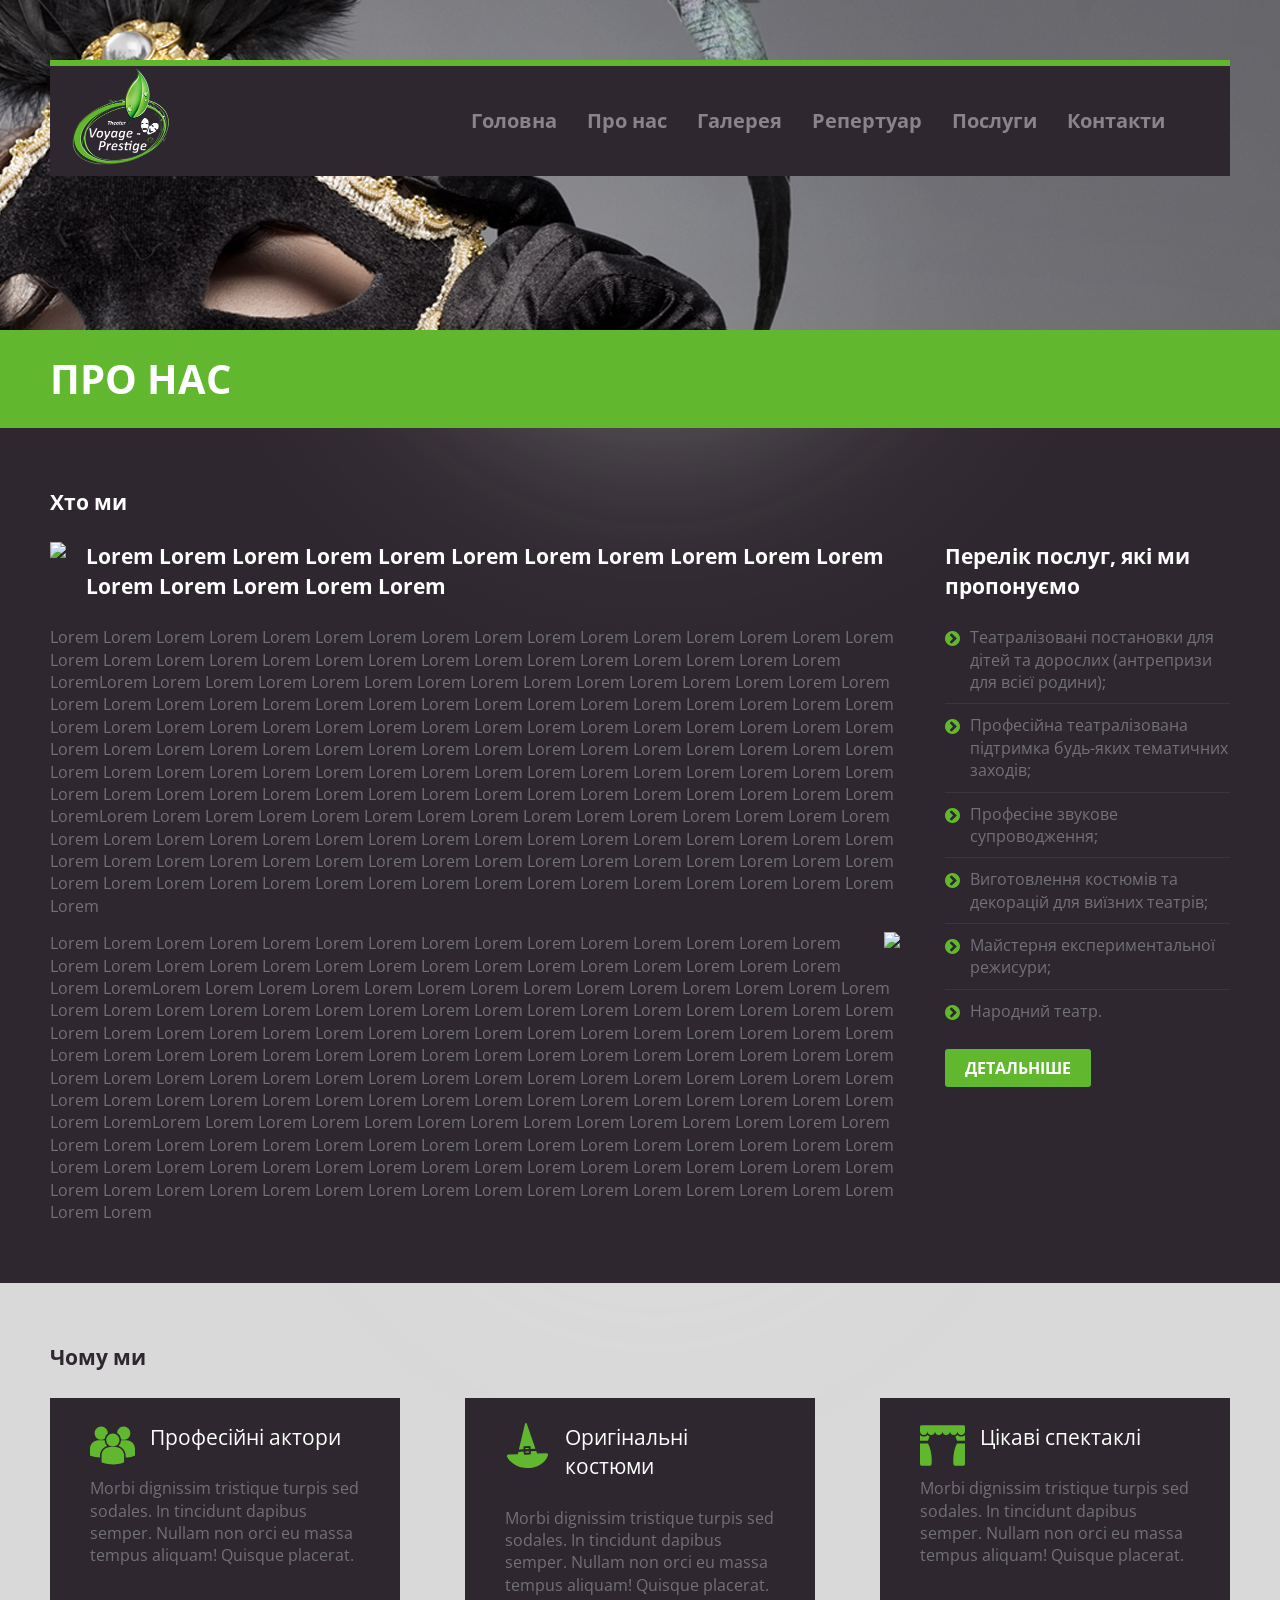
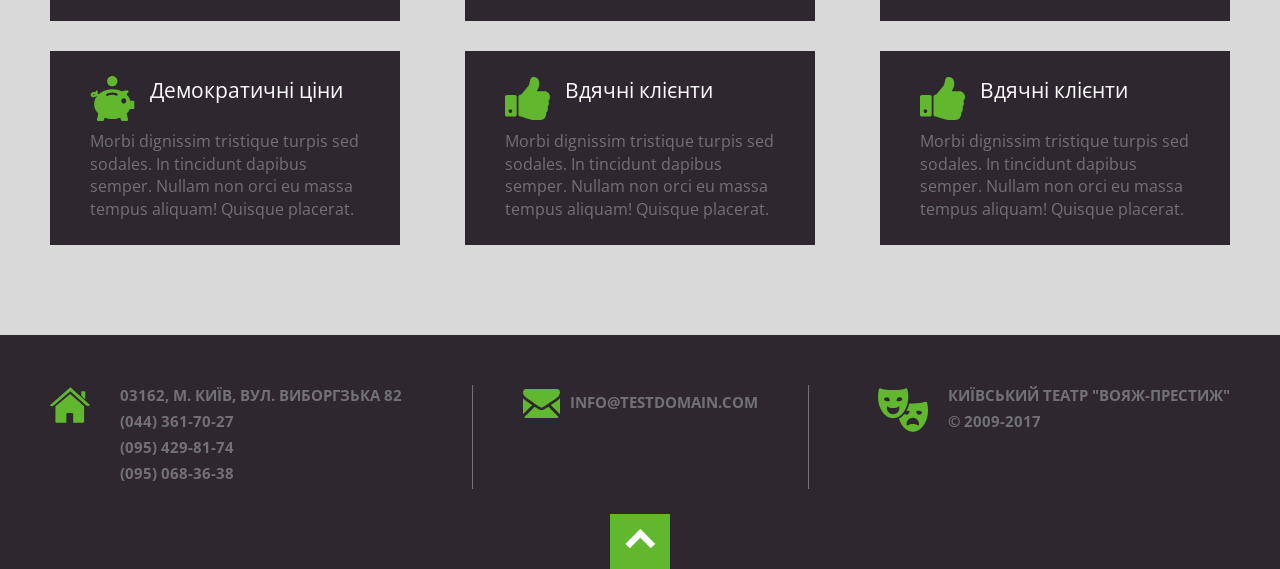
==== commit d42127bf: "testing" ====
--- a/app/about.html
+++ b/app/about.html
@@ -6,7 +6,6 @@
     <meta name="keywords" content="Get an easy access to essay writing service cheap to order qualitative papers on Purplepandaessays.com. ">
     <meta name="viewport" content="width=device-width, initial-scale=1">
     <link rel="stylesheet" media="all" href="css/style.css">
-    <link href="https://fonts.googleapis.com/css?family=Open+Sans:300, 400, 700" rel="stylesheet">
   </head>
   <body>
     <div class="out">
@@ -36,7 +35,7 @@
             <h2>Хто ми</h2>
             <div class="who block__content"><img src="http://www.placecage.com/300/200">
               <h3>Lorem Lorem Lorem Lorem Lorem Lorem Lorem Lorem Lorem Lorem Lorem Lorem Lorem Lorem Lorem Lorem</h3>
-              <p>Київський театр "Вояж-Престиж" було засновано навесні 2009 року.</p><img src="http://www.placecage.com/300/200">
+              <p>Lorem Lorem Lorem Lorem Lorem Lorem Lorem Lorem Lorem Lorem Lorem Lorem Lorem Lorem Lorem Lorem Lorem Lorem Lorem Lorem Lorem Lorem Lorem Lorem Lorem Lorem Lorem Lorem Lorem Lorem Lorem LoremLorem Lorem Lorem Lorem Lorem Lorem Lorem Lorem Lorem Lorem Lorem Lorem Lorem Lorem Lorem Lorem Lorem Lorem Lorem Lorem Lorem Lorem Lorem Lorem Lorem Lorem Lorem Lorem Lorem Lorem Lorem Lorem Lorem Lorem Lorem Lorem Lorem Lorem Lorem Lorem Lorem Lorem Lorem Lorem Lorem Lorem Lorem Lorem Lorem Lorem Lorem Lorem Lorem Lorem Lorem Lorem Lorem Lorem Lorem Lorem Lorem Lorem Lorem Lorem Lorem Lorem Lorem Lorem Lorem Lorem Lorem Lorem Lorem Lorem Lorem Lorem Lorem Lorem Lorem Lorem Lorem Lorem Lorem Lorem Lorem Lorem Lorem Lorem Lorem Lorem Lorem Lorem Lorem Lorem Lorem LoremLorem Lorem Lorem Lorem Lorem Lorem Lorem Lorem Lorem Lorem Lorem Lorem Lorem Lorem Lorem Lorem Lorem Lorem Lorem Lorem Lorem Lorem Lorem Lorem Lorem Lorem Lorem Lorem Lorem Lorem Lorem Lorem Lorem Lorem Lorem Lorem Lorem Lorem Lorem Lorem Lorem Lorem Lorem Lorem Lorem Lorem Lorem Lorem Lorem Lorem Lorem Lorem Lorem Lorem Lorem Lorem Lorem Lorem Lorem Lorem Lorem Lorem Lorem Lorem</p><img src="http://www.placecage.com/300/200">
               <p>Lorem Lorem Lorem Lorem Lorem Lorem Lorem Lorem Lorem Lorem Lorem Lorem Lorem Lorem Lorem Lorem Lorem Lorem Lorem Lorem Lorem Lorem Lorem Lorem Lorem Lorem Lorem Lorem Lorem Lorem Lorem LoremLorem Lorem Lorem Lorem Lorem Lorem Lorem Lorem Lorem Lorem Lorem Lorem Lorem Lorem Lorem Lorem Lorem Lorem Lorem Lorem Lorem Lorem Lorem Lorem Lorem Lorem Lorem Lorem Lorem Lorem Lorem Lorem Lorem Lorem Lorem Lorem Lorem Lorem Lorem Lorem Lorem Lorem Lorem Lorem Lorem Lorem Lorem Lorem Lorem Lorem Lorem Lorem Lorem Lorem Lorem Lorem Lorem Lorem Lorem Lorem Lorem Lorem Lorem Lorem Lorem Lorem Lorem Lorem Lorem Lorem Lorem Lorem Lorem Lorem Lorem Lorem Lorem Lorem Lorem Lorem Lorem Lorem Lorem Lorem Lorem Lorem Lorem Lorem Lorem Lorem Lorem Lorem Lorem Lorem Lorem LoremLorem Lorem Lorem Lorem Lorem Lorem Lorem Lorem Lorem Lorem Lorem Lorem Lorem Lorem Lorem Lorem Lorem Lorem Lorem Lorem Lorem Lorem Lorem Lorem Lorem Lorem Lorem Lorem Lorem Lorem Lorem Lorem Lorem Lorem Lorem Lorem Lorem Lorem Lorem Lorem Lorem Lorem Lorem Lorem Lorem Lorem Lorem Lorem Lorem Lorem Lorem Lorem Lorem Lorem Lorem Lorem Lorem Lorem Lorem Lorem Lorem Lorem Lorem Lorem</p>
             </div>
             <div class="block__aside">
@@ -93,11 +92,12 @@
           <div class="footer__copy">
             <p>Київський театр "Вояж-Престиж"</p>
             <p>&copy 2009-2017</p>
-          </div><a href="#top" class="footer__to-top"><span></span></a>
+          </div><span class="footer__to-top"><span></span></span>
         </div>
       </footer>
       <!--end footer-->
     </div>
+    <link href="https://fonts.googleapis.com/css?family=Open+Sans:300, 400, 700" rel="stylesheet">
     <script async src="js/app.js"></script>
   </body>
 </html>
--- a/app/css/style.css
+++ b/app/css/style.css
@@ -122,7 +122,7 @@
 .footer__mail a { color: #727176; font-size: 15px; text-transform: uppercase; display: inline-block; vertical-align: middle; font-weight: bold; }
 .footer__mail a:before { display: inline-block; content: ""; width: 37px; height: 37px; background: url("../img/mail.svg"); background-size: cover; margin-right: 10px; vertical-align: middle; }
 .footer__copy p:first-of-type:before { background: url("../img/mask.svg"); width: 50px; height: 50px; background-size: cover; }
-.footer__to-top { position: absolute; width: 60px; height: 55px; background: #61B82E; left: 50%; bottom: 0; margin-left: -30px; padding-top: 15px; }
+.footer__to-top { position: absolute; width: 60px; height: 55px; background: #61B82E; left: 50%; bottom: 0; margin-left: -30px; padding-top: 15px; cursor: pointer; }
 .footer__to-top span { display: block; background-image: url("../img/icons.png"); width: 31px; height: 19px; background-position: -219px -184px; margin: 0 auto; }
 
 .intro-line { padding: 21px 0; background: #61B82E; }
@@ -192,6 +192,7 @@
 .contacts__info { width: 300px; }
 .contacts form { font-size: 0; width: 67%; }
 .contacts form input[type="text"], .contacts form input[type="number"], .contacts form textarea { width: 50%; display: inline-block; padding: 5px 15px; margin-bottom: 20px; -webkit-transition: none; transition: none; font-size: 16px; background: #dad9da; border: 2px solid black; }
+.contacts form input[type="text"]::-webkit-inner-spin-button, .contacts form input[type="text"]::-webkit-outer-spin-button, .contacts form input[type="number"]::-webkit-inner-spin-button, .contacts form input[type="number"]::-webkit-outer-spin-button, .contacts form textarea::-webkit-inner-spin-button, .contacts form textarea::-webkit-outer-spin-button { -webkit-appearance: none; }
 .contacts form input[type="text"]:focus, .contacts form input[type="number"]:focus, .contacts form textarea:focus { outline: 2px solid #61B82E; }
 .contacts form textarea { width: 100%; resize: none; height: 200px; }
 @media only screen and (min-device-width: 320px) and (max-device-width: 480px){
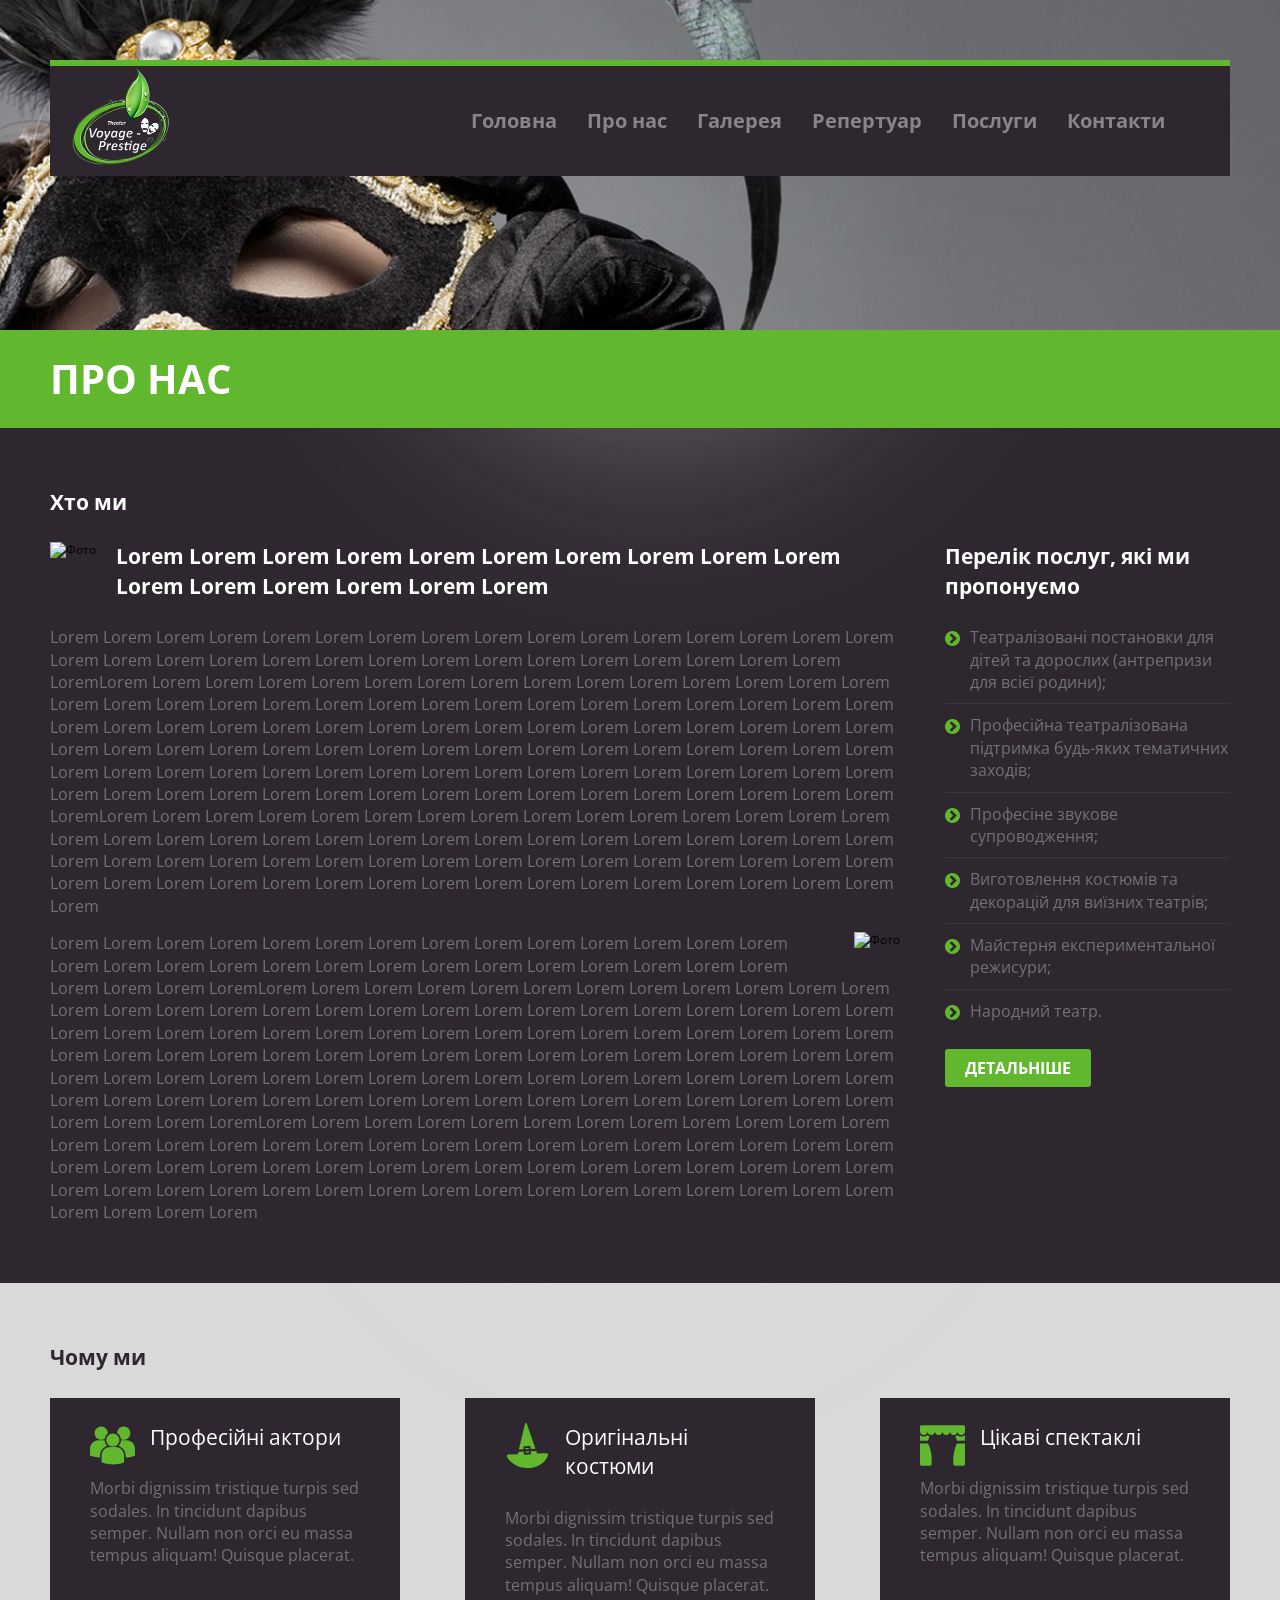
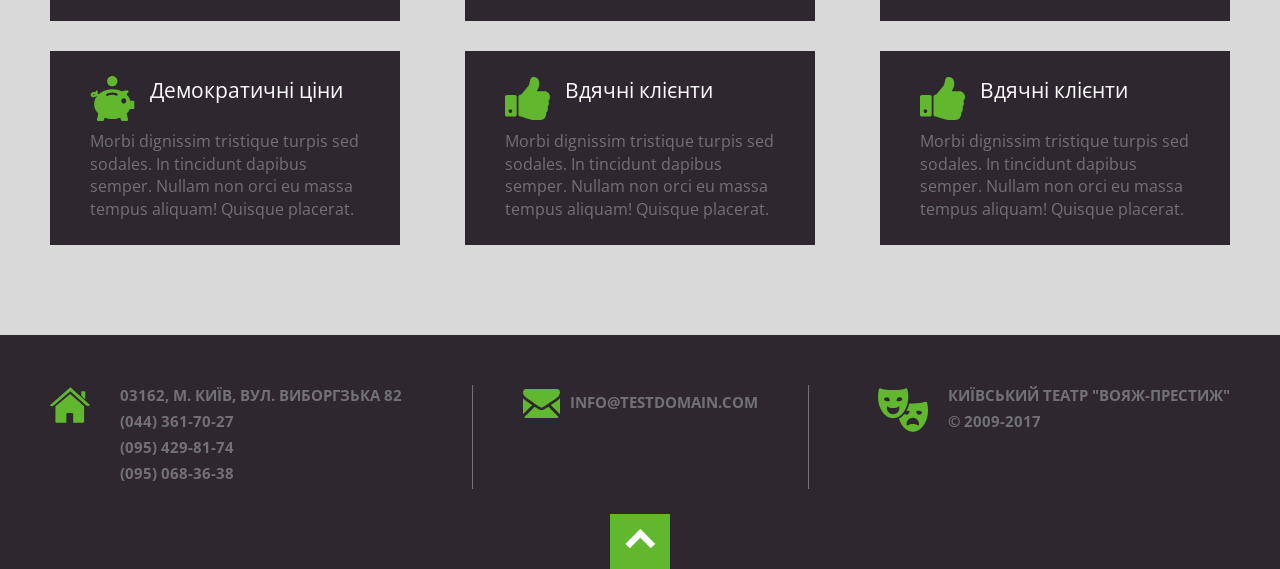
==== commit b10db659: "upd" ====
--- a/app/about.html
+++ b/app/about.html
@@ -3,7 +3,7 @@
   <head>
     <meta charset="utf-8">
     <title></title>
-    <meta name="keywords" content="Get an easy access to essay writing service cheap to order qualitative papers on Purplepandaessays.com. ">
+    <meta name="keywords" content="">
     <meta name="viewport" content="width=device-width, initial-scale=1">
     <link rel="stylesheet" media="all" href="css/style.css">
   </head>
@@ -12,14 +12,14 @@
       <header id="top" class="header">
         <div class="inner">
           <div class="nav">
-            <div class="header__burger"><span></span><span></span><span></span></div><img src="img/logo.png">
+            <div class="header__burger"><span></span><span></span><span></span></div><img src="img/logo.png" alt="Театр 'Вояж-Престиж'">
             <ul class="header__nav">
-              <li><a href="index.html" alt>Головна</a></li>
-              <li><a href="about.html" alt>Про нас</a></li>
-              <li><a href="gallery.html" alt>Галерея</a></li>
-              <li><a href="repertory.html" alt>Репертуар</a></li>
-              <li><a href="services.html" alt>Послуги</a></li>
-              <li><a href="contacts.html" alt>Контакти</a></li>
+              <li><a href="index.html" title="Головна">Головна</a></li>
+              <li><a href="about.html" title="Про нас">Про нас</a></li>
+              <li><a href="gallery.html" title="Галерея">Галерея</a></li>
+              <li><a href="repertory.html" title="Репертуар">Репертуар</a></li>
+              <li><a href="services.html" title="Послуги">Послуги</a></li>
+              <li><a href="contacts.html" title="Контакти">Контакти</a></li>
             </ul>
           </div>
         </div>
@@ -33,9 +33,9 @@
         <section class="block block_has-aside">
           <div class="inner">
             <h2>Хто ми</h2>
-            <div class="who block__content"><img src="http://www.placecage.com/300/200">
+            <div class="who block__content"><img src="http://www.placecage.com/300/200" title="Фото">
               <h3>Lorem Lorem Lorem Lorem Lorem Lorem Lorem Lorem Lorem Lorem Lorem Lorem Lorem Lorem Lorem Lorem</h3>
-              <p>Lorem Lorem Lorem Lorem Lorem Lorem Lorem Lorem Lorem Lorem Lorem Lorem Lorem Lorem Lorem Lorem Lorem Lorem Lorem Lorem Lorem Lorem Lorem Lorem Lorem Lorem Lorem Lorem Lorem Lorem Lorem LoremLorem Lorem Lorem Lorem Lorem Lorem Lorem Lorem Lorem Lorem Lorem Lorem Lorem Lorem Lorem Lorem Lorem Lorem Lorem Lorem Lorem Lorem Lorem Lorem Lorem Lorem Lorem Lorem Lorem Lorem Lorem Lorem Lorem Lorem Lorem Lorem Lorem Lorem Lorem Lorem Lorem Lorem Lorem Lorem Lorem Lorem Lorem Lorem Lorem Lorem Lorem Lorem Lorem Lorem Lorem Lorem Lorem Lorem Lorem Lorem Lorem Lorem Lorem Lorem Lorem Lorem Lorem Lorem Lorem Lorem Lorem Lorem Lorem Lorem Lorem Lorem Lorem Lorem Lorem Lorem Lorem Lorem Lorem Lorem Lorem Lorem Lorem Lorem Lorem Lorem Lorem Lorem Lorem Lorem Lorem LoremLorem Lorem Lorem Lorem Lorem Lorem Lorem Lorem Lorem Lorem Lorem Lorem Lorem Lorem Lorem Lorem Lorem Lorem Lorem Lorem Lorem Lorem Lorem Lorem Lorem Lorem Lorem Lorem Lorem Lorem Lorem Lorem Lorem Lorem Lorem Lorem Lorem Lorem Lorem Lorem Lorem Lorem Lorem Lorem Lorem Lorem Lorem Lorem Lorem Lorem Lorem Lorem Lorem Lorem Lorem Lorem Lorem Lorem Lorem Lorem Lorem Lorem Lorem Lorem</p><img src="http://www.placecage.com/300/200">
+              <p>Lorem Lorem Lorem Lorem Lorem Lorem Lorem Lorem Lorem Lorem Lorem Lorem Lorem Lorem Lorem Lorem Lorem Lorem Lorem Lorem Lorem Lorem Lorem Lorem Lorem Lorem Lorem Lorem Lorem Lorem Lorem LoremLorem Lorem Lorem Lorem Lorem Lorem Lorem Lorem Lorem Lorem Lorem Lorem Lorem Lorem Lorem Lorem Lorem Lorem Lorem Lorem Lorem Lorem Lorem Lorem Lorem Lorem Lorem Lorem Lorem Lorem Lorem Lorem Lorem Lorem Lorem Lorem Lorem Lorem Lorem Lorem Lorem Lorem Lorem Lorem Lorem Lorem Lorem Lorem Lorem Lorem Lorem Lorem Lorem Lorem Lorem Lorem Lorem Lorem Lorem Lorem Lorem Lorem Lorem Lorem Lorem Lorem Lorem Lorem Lorem Lorem Lorem Lorem Lorem Lorem Lorem Lorem Lorem Lorem Lorem Lorem Lorem Lorem Lorem Lorem Lorem Lorem Lorem Lorem Lorem Lorem Lorem Lorem Lorem Lorem Lorem LoremLorem Lorem Lorem Lorem Lorem Lorem Lorem Lorem Lorem Lorem Lorem Lorem Lorem Lorem Lorem Lorem Lorem Lorem Lorem Lorem Lorem Lorem Lorem Lorem Lorem Lorem Lorem Lorem Lorem Lorem Lorem Lorem Lorem Lorem Lorem Lorem Lorem Lorem Lorem Lorem Lorem Lorem Lorem Lorem Lorem Lorem Lorem Lorem Lorem Lorem Lorem Lorem Lorem Lorem Lorem Lorem Lorem Lorem Lorem Lorem Lorem Lorem Lorem Lorem</p><img src="http://www.placecage.com/300/200" title="Фото">
               <p>Lorem Lorem Lorem Lorem Lorem Lorem Lorem Lorem Lorem Lorem Lorem Lorem Lorem Lorem Lorem Lorem Lorem Lorem Lorem Lorem Lorem Lorem Lorem Lorem Lorem Lorem Lorem Lorem Lorem Lorem Lorem LoremLorem Lorem Lorem Lorem Lorem Lorem Lorem Lorem Lorem Lorem Lorem Lorem Lorem Lorem Lorem Lorem Lorem Lorem Lorem Lorem Lorem Lorem Lorem Lorem Lorem Lorem Lorem Lorem Lorem Lorem Lorem Lorem Lorem Lorem Lorem Lorem Lorem Lorem Lorem Lorem Lorem Lorem Lorem Lorem Lorem Lorem Lorem Lorem Lorem Lorem Lorem Lorem Lorem Lorem Lorem Lorem Lorem Lorem Lorem Lorem Lorem Lorem Lorem Lorem Lorem Lorem Lorem Lorem Lorem Lorem Lorem Lorem Lorem Lorem Lorem Lorem Lorem Lorem Lorem Lorem Lorem Lorem Lorem Lorem Lorem Lorem Lorem Lorem Lorem Lorem Lorem Lorem Lorem Lorem Lorem LoremLorem Lorem Lorem Lorem Lorem Lorem Lorem Lorem Lorem Lorem Lorem Lorem Lorem Lorem Lorem Lorem Lorem Lorem Lorem Lorem Lorem Lorem Lorem Lorem Lorem Lorem Lorem Lorem Lorem Lorem Lorem Lorem Lorem Lorem Lorem Lorem Lorem Lorem Lorem Lorem Lorem Lorem Lorem Lorem Lorem Lorem Lorem Lorem Lorem Lorem Lorem Lorem Lorem Lorem Lorem Lorem Lorem Lorem Lorem Lorem Lorem Lorem Lorem Lorem</p>
             </div>
             <div class="block__aside">
@@ -88,7 +88,7 @@
             <p>(095) 429-81-74</p>
             <p>(095) 068-36-38</p>
           </div>
-          <div class="footer__mail"><a href="mailto:" alt>info@testdomain.com</a></div>
+          <div class="footer__mail"><a href="mailto:" title="Напишіть нам">info@testdomain.com</a></div>
           <div class="footer__copy">
             <p>Київський театр "Вояж-Престиж"</p>
             <p>&copy 2009-2017</p>
@@ -97,7 +97,7 @@
       </footer>
       <!--end footer-->
     </div>
-    <link href="https://fonts.googleapis.com/css?family=Open+Sans:300, 400, 700" rel="stylesheet">
+    <link href="https://fonts.googleapis.com/css?family=Open+Sans:300,400,700" rel="stylesheet">
     <script async src="js/app.js"></script>
   </body>
 </html>
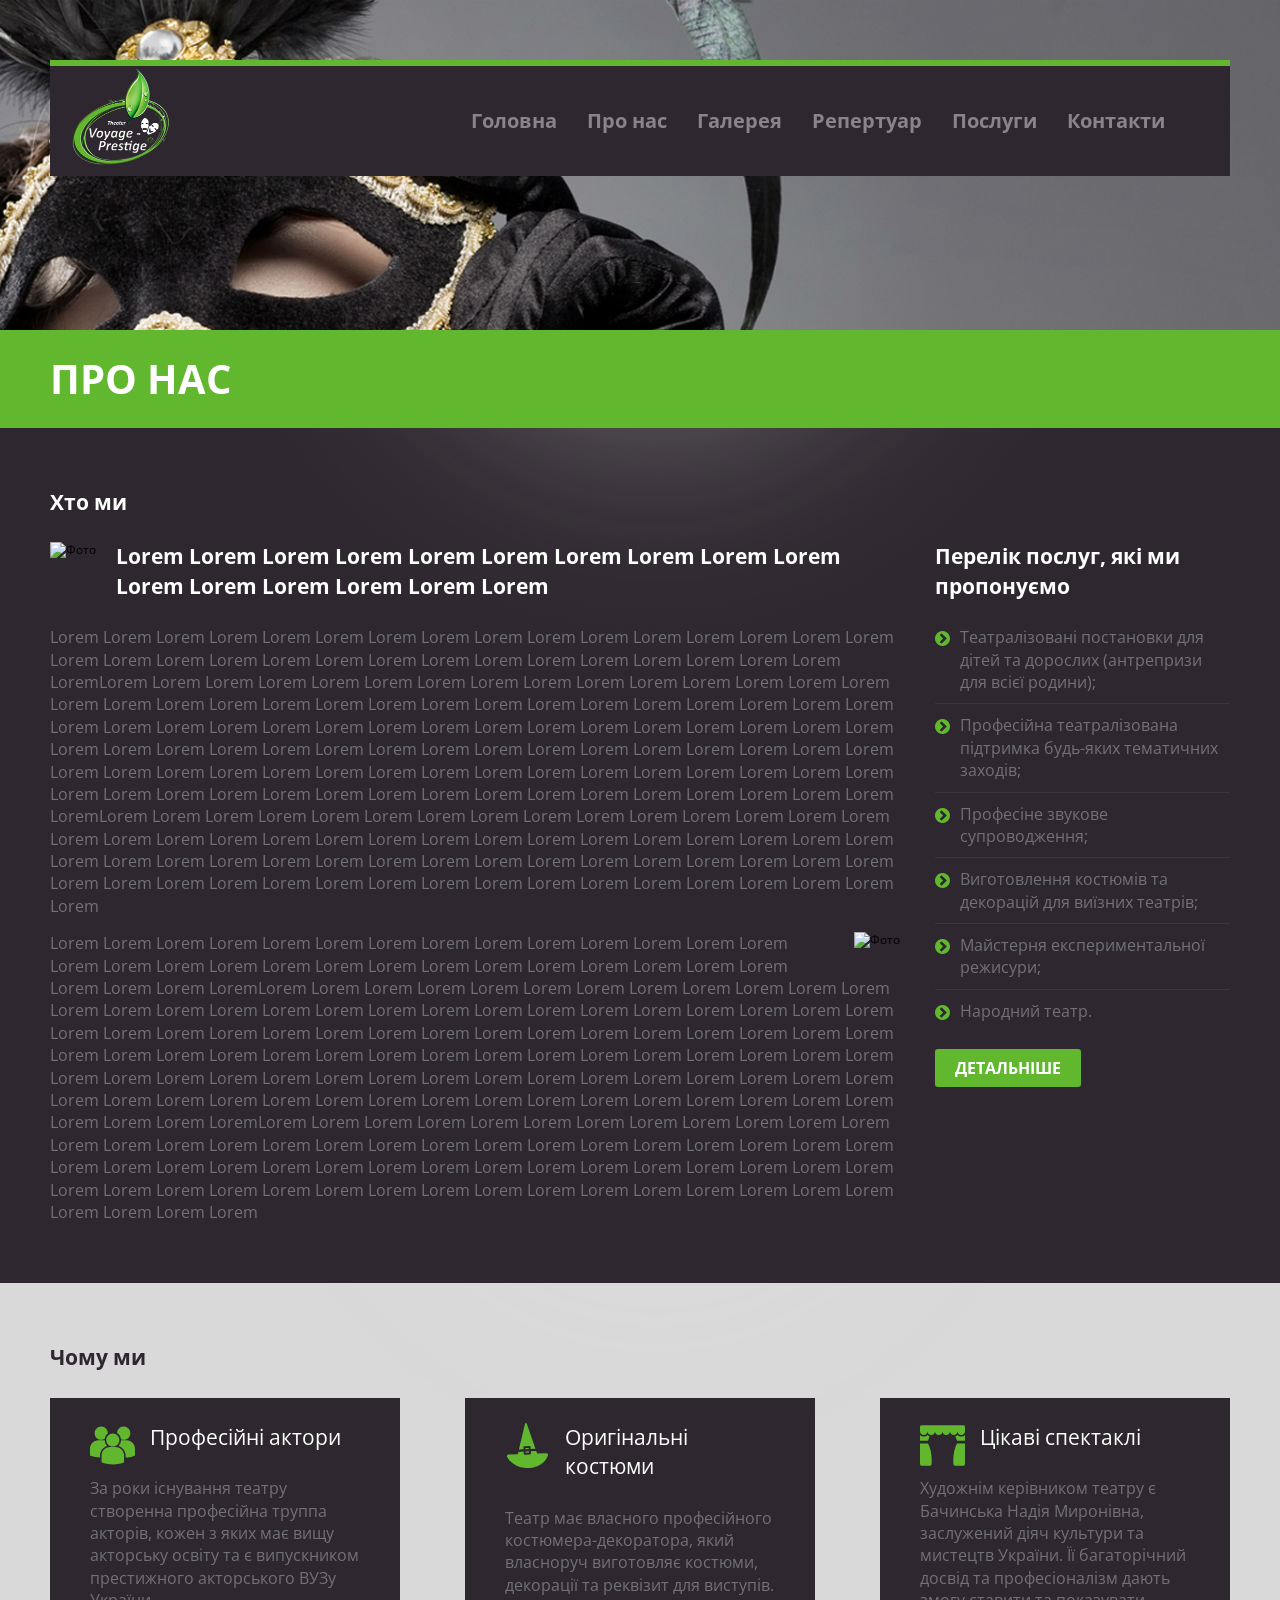
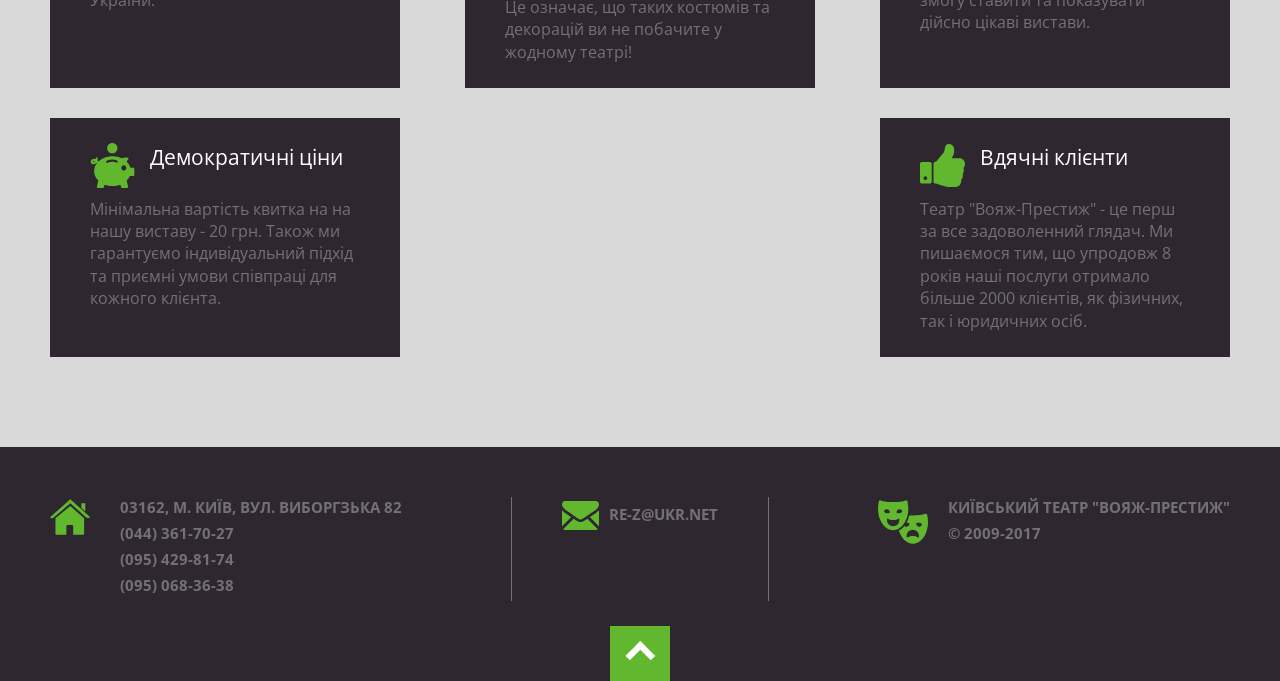
==== commit 3364e544: "text upd" ====
--- a/app/about.html
+++ b/app/about.html
@@ -58,22 +58,19 @@
             <h2>Чому ми</h2>
             <div class="why">
               <div class="why__item"><span><i class="why__item-actors"></i> Професійні актори</span>
-                <p> Morbi dignissim tristique turpis sed sodales. In tincidunt dapibus semper. Nullam non orci eu massa tempus aliquam! Quisque placerat.</p>
+                <p> За роки існування театру створенна професійна труппа акторів, кожен з яких має вищу акторську освіту та є випускником престижного акторського ВУЗу України.</p>
               </div>
               <div class="why__item"><span><i class="why__item-costume"></i> Оригінальні костюми</span>
-                <p> Morbi dignissim tristique turpis sed sodales. In tincidunt dapibus semper. Nullam non orci eu massa tempus aliquam! Quisque placerat.</p>
+                <p> Театр має власного професійного костюмера-декоратора, який власноруч виготовляє костюми, декорації та реквізит для виступів. Це означає, що таких костюмів та декорацій ви не побачите у жодному театрі!</p>
               </div>
               <div class="why__item"><span><i class="why__item-show"></i> Цікаві спектаклі</span>
-                <p> Morbi dignissim tristique turpis sed sodales. In tincidunt dapibus semper. Nullam non orci eu massa tempus aliquam! Quisque placerat.</p>
+                <p> Художнім керівником театру є Бачинська Надія Миронівна, заслужений діяч культури та мистецтв України. Її багаторічний досвід та професіоналізм дають змогу ставити та показувати дійсно цікаві вистави.</p>
               </div>
               <div class="why__item"><span><i class="why__item-money"></i> Демократичні ціни</span>
-                <p> Morbi dignissim tristique turpis sed sodales. In tincidunt dapibus semper. Nullam non orci eu massa tempus aliquam! Quisque placerat.</p>
+                <p>Мінімальна вартість квитка на на нашу виставу - 20 грн. Також ми гарантуємо індивідуальний підхід та приємні умови співпраці для кожного клієнта.</p>
               </div>
               <div class="why__item"><span><i class="why__item-satisfy"></i> Вдячні клієнти</span>
-                <p> Morbi dignissim tristique turpis sed sodales. In tincidunt dapibus semper. Nullam non orci eu massa tempus aliquam! Quisque placerat.</p>
-              </div>
-              <div class="why__item"><span><i class="why__item-satisfy"></i> Вдячні клієнти</span>
-                <p> Morbi dignissim tristique turpis sed sodales. In tincidunt dapibus semper. Nullam non orci eu massa tempus aliquam! Quisque placerat.</p>
+                <p>Театр "Вояж-Престиж" - це перш за все задоволенний глядач. Ми пишаємося тим, що упродовж 8 років наші послуги отримало більше 2000 клієнтів, як фізичних, так і юридичних осіб.</p>
               </div>
             </div>
           </div>
@@ -88,7 +85,7 @@
             <p>(095) 429-81-74</p>
             <p>(095) 068-36-38</p>
           </div>
-          <div class="footer__mail"><a href="mailto:" title="Напишіть нам">info@testdomain.com</a></div>
+          <div class="footer__mail"><a href="mailto:" title="Напишіть нам">re-z@ukr.net</a></div>
           <div class="footer__copy">
             <p>Київський театр "Вояж-Престиж"</p>
             <p>&copy 2009-2017</p>
--- a/app/css/style.css
+++ b/app/css/style.css
@@ -81,6 +81,7 @@
 
 .content p { color: #727176; font-size: 16px; margin-bottom: 15px; }
 .content p:last-of-type { margin-bottom: 0; }
+.content p a { color: #61B82E; text-decoration: underline; }
 .content h2, .content h3 { font-size: 21px; margin-bottom: 25px; color: white; }
 .content .block { padding: 60px 0; background: #2e272f; position: relative; }
 .content .block:before { display: block; content: ""; width: 1170px; height: 309px; background: url(../img/splash.png) center center no-repeat; position: absolute; top: 0; left: 50%; -webkit-transform: translateX(-50%); -ms-transform: translateX(-50%); transform: translateX(-50%); }
@@ -90,7 +91,7 @@
 .content .block_has-aside .inner:after { content: " "; display: table; clear: both; }
 .content .block__content { width: 850px; float: left; *zoom: 1; }
 .content .block__content:after { content: " "; display: table; clear: both; }
-.content .block__aside { width: 300px; float: right; height: 100%; padding: 0 0 0 15px; }
+.content .block__aside { width: 310px; float: right; height: 100%; padding: 0 0 0 15px; }
 .content ul { margin-bottom: 25px; }
 .content li { font-size: 16px; padding-bottom: 10px; border-bottom: 1px solid rgba(114, 113, 118, 0.2); margin-bottom: 10px; color: #727176; position: relative; padding-left: 25px; }
 .content li:last-of-type { border-bottom: none; }
@@ -106,7 +107,7 @@
 .links__paper { background-image: url("../img/icons.png"); width: 133px; height: 133px; background-position: -137px 0px; }
 
 .intro { background: #dad9da; }
-.intro .inner { padding: 20px 10px; *zoom: 1; }
+.intro .inner { padding: 20px 10px 50px 10px; *zoom: 1; }
 .intro .inner:after { content: " "; display: table; clear: both; }
 .intro__img { background: url("../img/hat.jpg"); width: 267px; height: 411px; float: left; margin-right: 30px; }
 .intro__text-wrap { margin-top: 30px; }
@@ -159,7 +160,7 @@
 .rep .block__aside ul { margin-left: 20px; display: none; }
 .rep .block__aside ul.is-visible { display: block; }
 .rep .block__aside li { cursor: pointer; }
-.rep .block__aside li:hover { color: white; font-weight: bold; }
+.rep .block__aside li:hover { color: white; }
 .rep .block__aside li.is-active { color: #61B82E; font-weight: bold; }
 .rep h2 { cursor: pointer; font-size: 18px; }
 .rep h2 span { width: 15px; height: 15px; background: url("../img/arr-down.svg"); display: inline-block; background-size: cover; margin-left: 5px; vertical-align: middle; -webkit-transition: none; transition: none; }
@@ -183,7 +184,7 @@
 
 .congrats { *zoom: 1; }
 .congrats:after { content: " "; display: table; clear: both; }
-.congrats iframe { float: left; margin: 0 40px 20px 0; width: 49%; height: 400px; }
+.congrats iframe { float: left; margin: 0 40px 130px 0; width: 49%; height: 400px; }
 
 #map { width: 100%; height: 400px; margin-bottom: 30px; }
 
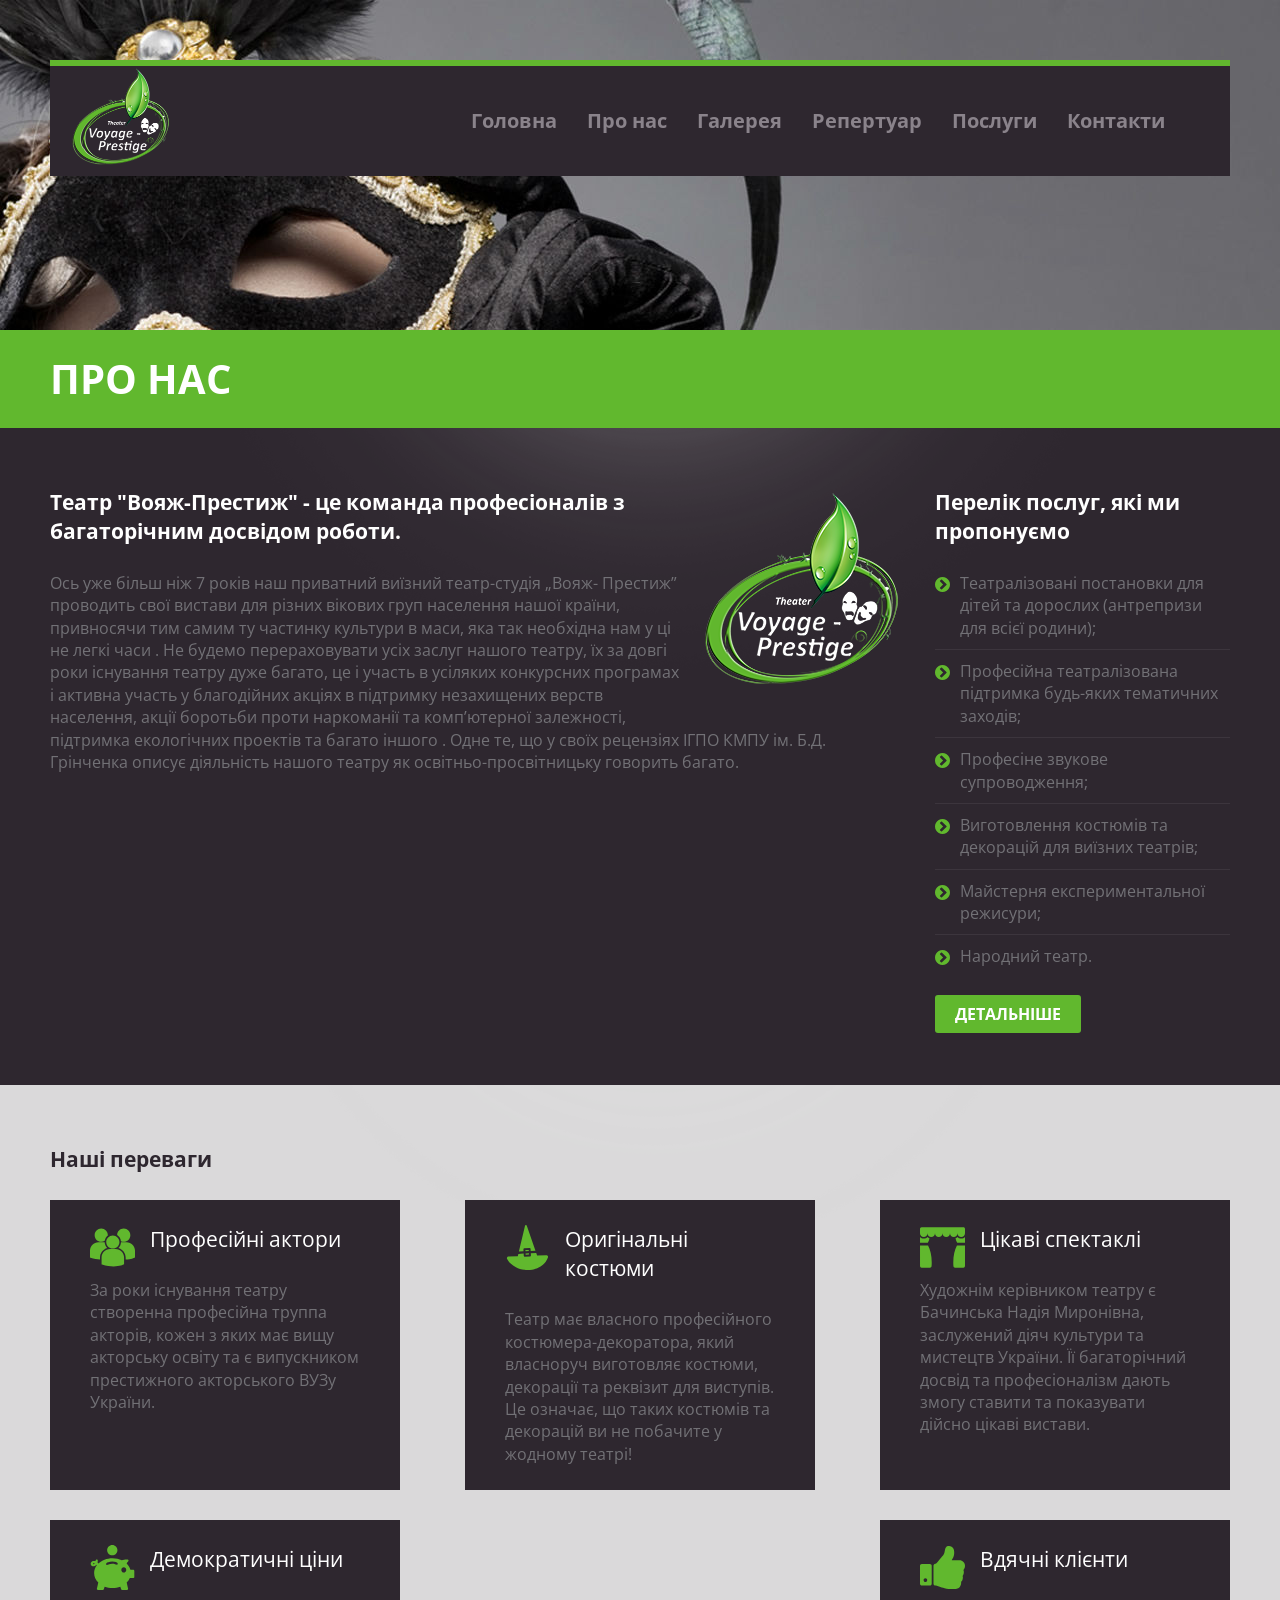
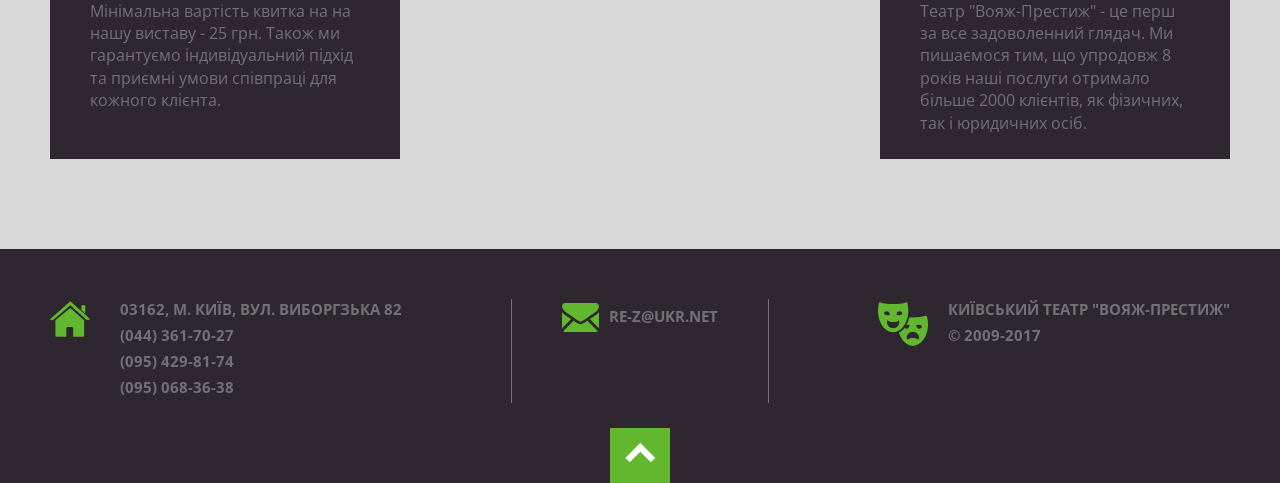
==== commit a96dc3b8: "upd" ====
--- a/app/about.html
+++ b/app/about.html
@@ -32,11 +32,9 @@
         </section>
         <section class="block block_has-aside">
           <div class="inner">
-            <h2>Хто ми</h2>
-            <div class="who block__content"><img src="http://www.placecage.com/300/200" title="Фото">
-              <h3>Lorem Lorem Lorem Lorem Lorem Lorem Lorem Lorem Lorem Lorem Lorem Lorem Lorem Lorem Lorem Lorem</h3>
-              <p>Lorem Lorem Lorem Lorem Lorem Lorem Lorem Lorem Lorem Lorem Lorem Lorem Lorem Lorem Lorem Lorem Lorem Lorem Lorem Lorem Lorem Lorem Lorem Lorem Lorem Lorem Lorem Lorem Lorem Lorem Lorem LoremLorem Lorem Lorem Lorem Lorem Lorem Lorem Lorem Lorem Lorem Lorem Lorem Lorem Lorem Lorem Lorem Lorem Lorem Lorem Lorem Lorem Lorem Lorem Lorem Lorem Lorem Lorem Lorem Lorem Lorem Lorem Lorem Lorem Lorem Lorem Lorem Lorem Lorem Lorem Lorem Lorem Lorem Lorem Lorem Lorem Lorem Lorem Lorem Lorem Lorem Lorem Lorem Lorem Lorem Lorem Lorem Lorem Lorem Lorem Lorem Lorem Lorem Lorem Lorem Lorem Lorem Lorem Lorem Lorem Lorem Lorem Lorem Lorem Lorem Lorem Lorem Lorem Lorem Lorem Lorem Lorem Lorem Lorem Lorem Lorem Lorem Lorem Lorem Lorem Lorem Lorem Lorem Lorem Lorem Lorem LoremLorem Lorem Lorem Lorem Lorem Lorem Lorem Lorem Lorem Lorem Lorem Lorem Lorem Lorem Lorem Lorem Lorem Lorem Lorem Lorem Lorem Lorem Lorem Lorem Lorem Lorem Lorem Lorem Lorem Lorem Lorem Lorem Lorem Lorem Lorem Lorem Lorem Lorem Lorem Lorem Lorem Lorem Lorem Lorem Lorem Lorem Lorem Lorem Lorem Lorem Lorem Lorem Lorem Lorem Lorem Lorem Lorem Lorem Lorem Lorem Lorem Lorem Lorem Lorem</p><img src="http://www.placecage.com/300/200" title="Фото">
-              <p>Lorem Lorem Lorem Lorem Lorem Lorem Lorem Lorem Lorem Lorem Lorem Lorem Lorem Lorem Lorem Lorem Lorem Lorem Lorem Lorem Lorem Lorem Lorem Lorem Lorem Lorem Lorem Lorem Lorem Lorem Lorem LoremLorem Lorem Lorem Lorem Lorem Lorem Lorem Lorem Lorem Lorem Lorem Lorem Lorem Lorem Lorem Lorem Lorem Lorem Lorem Lorem Lorem Lorem Lorem Lorem Lorem Lorem Lorem Lorem Lorem Lorem Lorem Lorem Lorem Lorem Lorem Lorem Lorem Lorem Lorem Lorem Lorem Lorem Lorem Lorem Lorem Lorem Lorem Lorem Lorem Lorem Lorem Lorem Lorem Lorem Lorem Lorem Lorem Lorem Lorem Lorem Lorem Lorem Lorem Lorem Lorem Lorem Lorem Lorem Lorem Lorem Lorem Lorem Lorem Lorem Lorem Lorem Lorem Lorem Lorem Lorem Lorem Lorem Lorem Lorem Lorem Lorem Lorem Lorem Lorem Lorem Lorem Lorem Lorem Lorem Lorem LoremLorem Lorem Lorem Lorem Lorem Lorem Lorem Lorem Lorem Lorem Lorem Lorem Lorem Lorem Lorem Lorem Lorem Lorem Lorem Lorem Lorem Lorem Lorem Lorem Lorem Lorem Lorem Lorem Lorem Lorem Lorem Lorem Lorem Lorem Lorem Lorem Lorem Lorem Lorem Lorem Lorem Lorem Lorem Lorem Lorem Lorem Lorem Lorem Lorem Lorem Lorem Lorem Lorem Lorem Lorem Lorem Lorem Lorem Lorem Lorem Lorem Lorem Lorem Lorem</p>
+            <div class="who block__content"><img src="img/logo.png" title="Фото">
+              <h3>Театр "Вояж-Престиж" - це команда професіоналів з багаторічним досвідом роботи.</h3>
+              <p>Ось уже більш ніж 7 років наш приватний виїзний театр-студія „Вояж- Престиж” проводить свої вистави для різних вікових груп населення нашої країни, привносячи тим самим ту частинку культури в маси, яка так необхідна нам у ці не легкі часи . Не будемо перераховувати усіх заслуг нашого театру, їх за довгі роки існування театру дуже багато, це і участь в усіляких конкурсних програмах і активна участь у благодійних акціях в підтримку незахищених верств населення, акції боротьби проти наркоманії та комп’ютерної залежності, підтримка екологічних проектів та багато іншого . Одне те, що у своїх рецензіях ІГПО КМПУ ім. Б.Д. Грінченка описує діяльність нашого театру як освітньо-просвітницьку говорить багато.</p>
             </div>
             <div class="block__aside">
               <div class="aside-services">
@@ -48,14 +46,14 @@
                   <li>Виготовлення костюмів та декорацій для виїзних театрів;</li>
                   <li>Майстерня експериментальної режисури;</li>
                   <li>Народний театр.</li>
-                </ul><a href="" alt="alt" class="btn">Детальніше</a>
+                </ul><a href="services.html" alt="Детальніше" class="btn">Детальніше</a>
               </div>
             </div>
           </div>
         </section>
         <section class="block block_light">
           <div class="inner">
-            <h2>Чому ми</h2>
+            <h2>Наші переваги</h2>
             <div class="why">
               <div class="why__item"><span><i class="why__item-actors"></i> Професійні актори</span>
                 <p> За роки існування театру створенна професійна труппа акторів, кожен з яких має вищу акторську освіту та є випускником престижного акторського ВУЗу України.</p>
@@ -67,7 +65,7 @@
                 <p> Художнім керівником театру є Бачинська Надія Миронівна, заслужений діяч культури та мистецтв України. Її багаторічний досвід та професіоналізм дають змогу ставити та показувати дійсно цікаві вистави.</p>
               </div>
               <div class="why__item"><span><i class="why__item-money"></i> Демократичні ціни</span>
-                <p>Мінімальна вартість квитка на на нашу виставу - 20 грн. Також ми гарантуємо індивідуальний підхід та приємні умови співпраці для кожного клієнта.</p>
+                <p>Мінімальна вартість квитка на на нашу виставу - 25 грн. Також ми гарантуємо індивідуальний підхід та приємні умови співпраці для кожного клієнта.</p>
               </div>
               <div class="why__item"><span><i class="why__item-satisfy"></i> Вдячні клієнти</span>
                 <p>Театр "Вояж-Престиж" - це перш за все задоволенний глядач. Ми пишаємося тим, що упродовж 8 років наші послуги отримало більше 2000 клієнтів, як фізичних, так і юридичних осіб.</p>
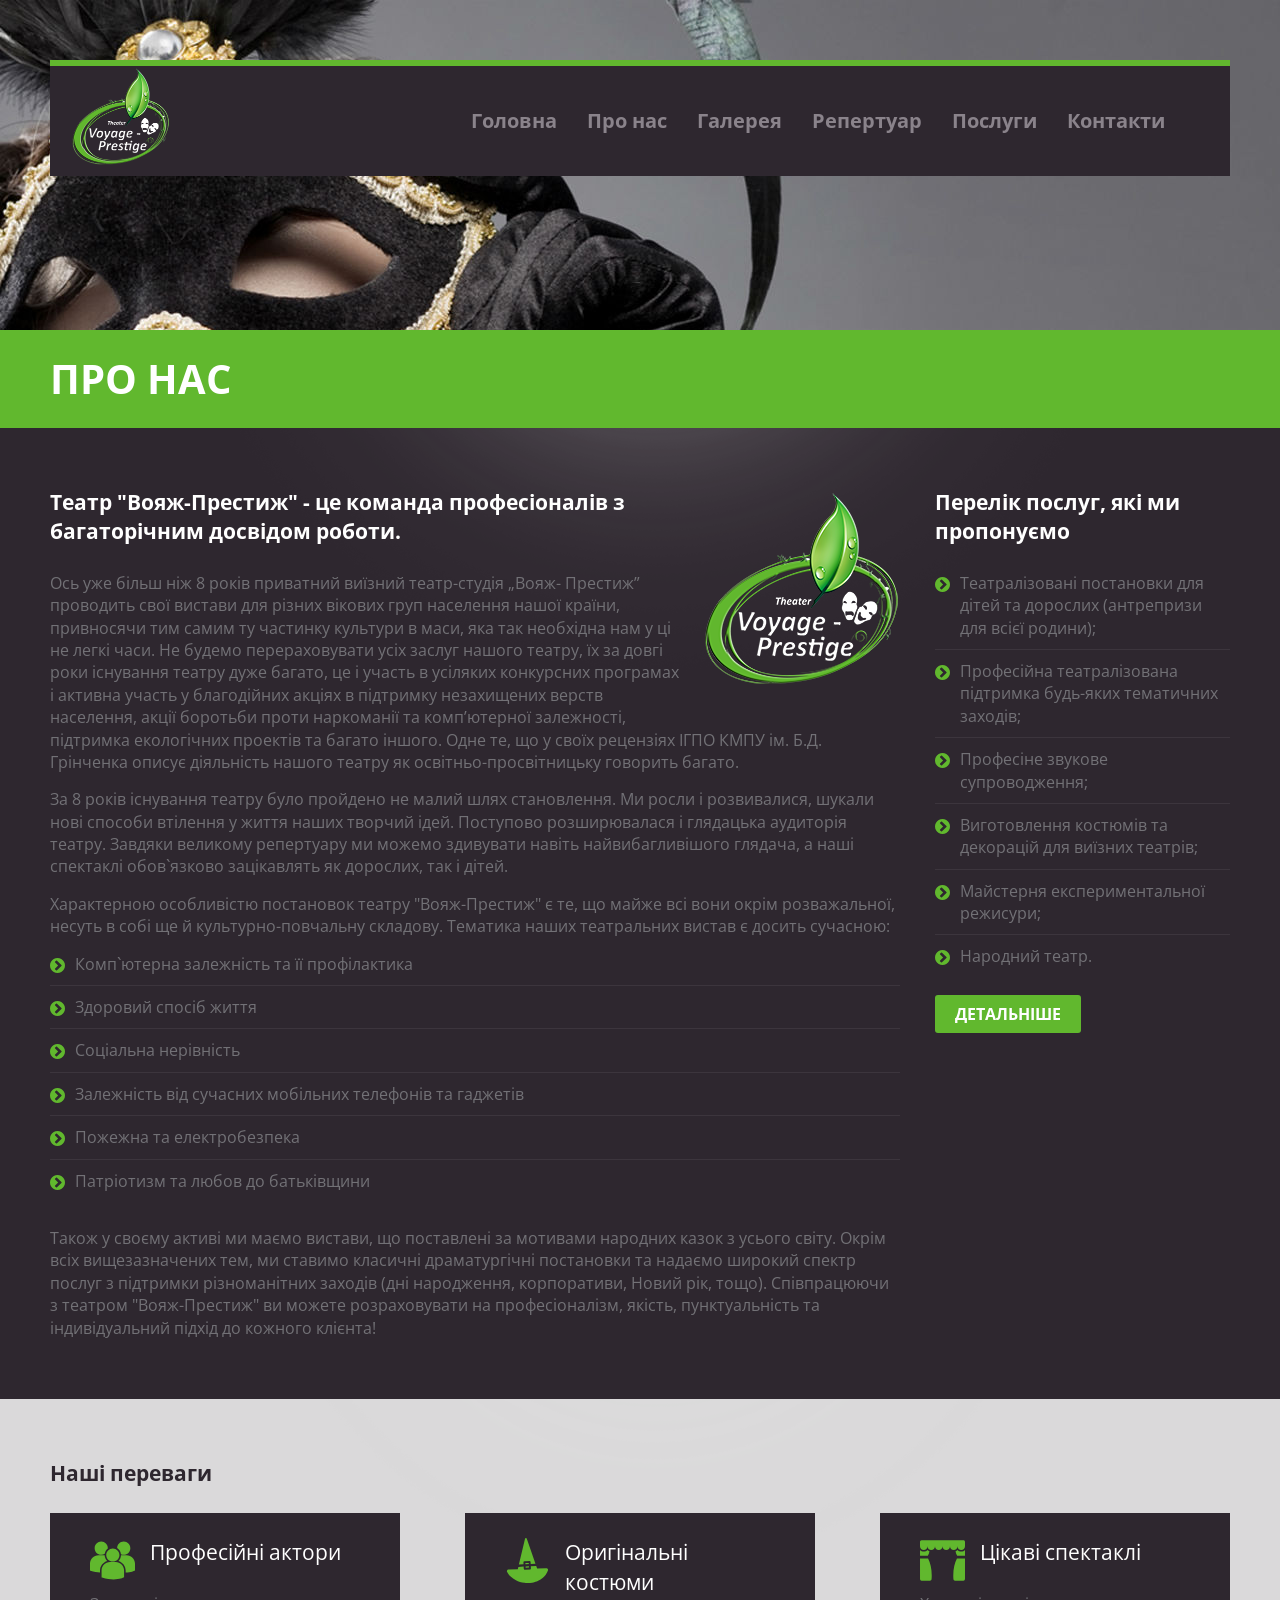
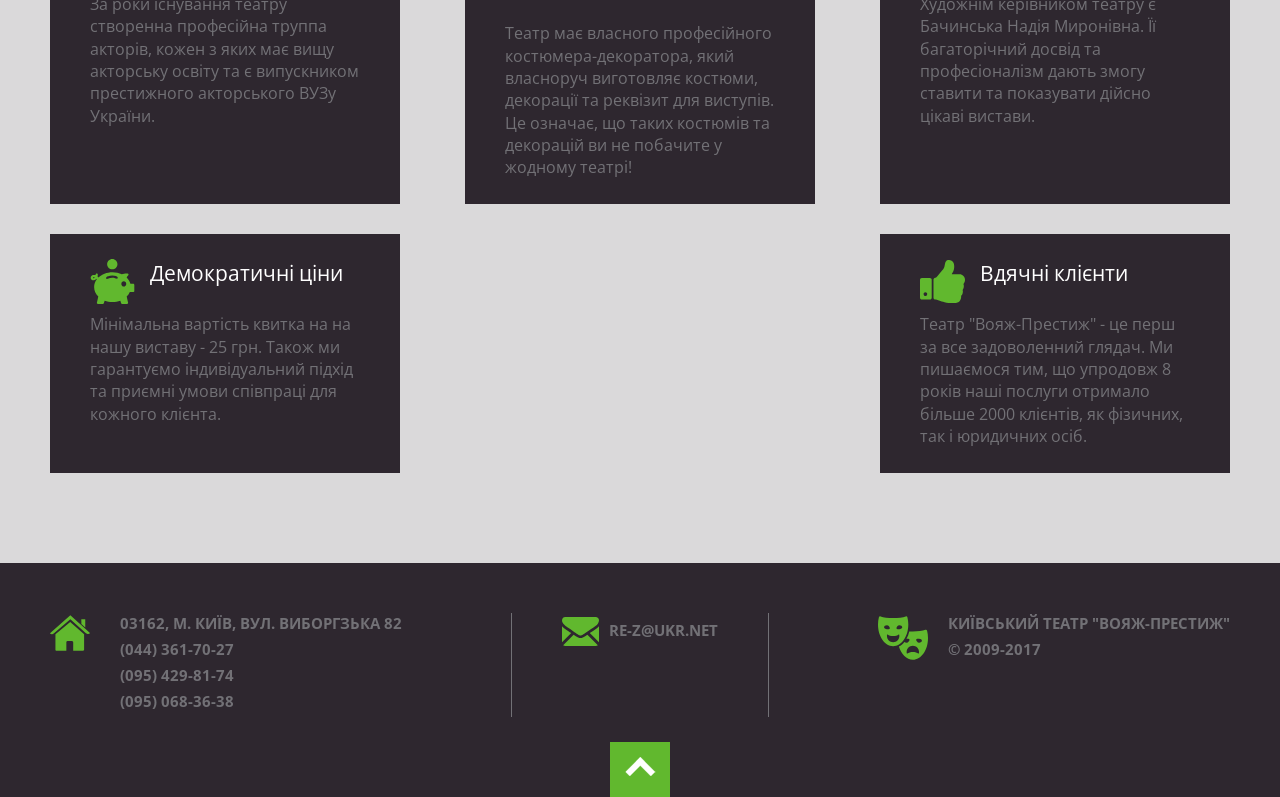
==== commit 98ef5f4b: "upd" ====
--- a/app/about.html
+++ b/app/about.html
@@ -2,10 +2,25 @@
 <html>
   <head>
     <meta charset="utf-8">
-    <title></title>
-    <meta name="keywords" content="">
+    <title>Про нас | Театр "Вояж-Престиж"</title>
+    <meta name="keywords" content="театр вояж престиж, київський театр вояж престиж, постановки для дітей та дорослих, вистави для дітей, народний театр">
+    <meta name="description" content="Київський театр Вояж-Престиж. Професійні актори, оригінальні декорації, цікаві вистави.">
     <meta name="viewport" content="width=device-width, initial-scale=1">
     <link rel="stylesheet" media="all" href="css/style.css">
+    <!--link(rel='apple-touch-icon', sizes='57x57', href='img/fav/apple-icon-57x57.png')-->
+    <!--link(rel='apple-touch-icon', sizes='60x60', href='img/fav/apple-icon-60x60.png')-->
+    <!--link(rel='apple-touch-icon', sizes='72x72', href='img/fav/apple-icon-72x72.png')-->
+    <!--link(rel='apple-touch-icon', sizes='76x76', href='img/fav/apple-icon-76x76.png')-->
+    <!--link(rel='apple-touch-icon', sizes='114x114', href='img/fav/apple-icon-114x114.png')-->
+    <!--link(rel='apple-touch-icon', sizes='120x120', href='img/fav/apple-icon-120x120.png')-->
+    <!--link(rel='apple-touch-icon', sizes='144x144', href='img/fav/apple-icon-144x144.png')-->
+    <!--link(rel='apple-touch-icon', sizes='152x152', href='img/fav/apple-icon-152x152.png')-->
+    <!--link(rel='apple-touch-icon', sizes='180x180', href='img/fav/apple-icon-180x180.png')-->
+    <!--link(rel='icon', type='image/png', sizes='192x192', href='img/fav/android-icon-192x192.png')-->
+    <!--link(rel='icon', type='image/png', sizes='32x32', href='img/fav/favicon-32x32.png')-->
+    <!--link(rel='icon', type='image/png', sizes='96x96', href='img/fav/favicon-96x96.png')-->
+    <!--link(rel='icon', type='image/png', sizes='16x16', href='img/fav/favicon-16x16.png')-->
+    <link rel="icon" type="image/png" href="img/fav/favicon.png">
   </head>
   <body>
     <div class="out">
@@ -34,7 +49,18 @@
           <div class="inner">
             <div class="who block__content"><img src="img/logo.png" title="Фото">
               <h3>Театр "Вояж-Престиж" - це команда професіоналів з багаторічним досвідом роботи.</h3>
-              <p>Ось уже більш ніж 7 років наш приватний виїзний театр-студія „Вояж- Престиж” проводить свої вистави для різних вікових груп населення нашої країни, привносячи тим самим ту частинку культури в маси, яка так необхідна нам у ці не легкі часи . Не будемо перераховувати усіх заслуг нашого театру, їх за довгі роки існування театру дуже багато, це і участь в усіляких конкурсних програмах і активна участь у благодійних акціях в підтримку незахищених верств населення, акції боротьби проти наркоманії та комп’ютерної залежності, підтримка екологічних проектів та багато іншого . Одне те, що у своїх рецензіях ІГПО КМПУ ім. Б.Д. Грінченка описує діяльність нашого театру як освітньо-просвітницьку говорить багато.</p>
+              <p>Ось уже більш ніж 8 років приватний виїзний театр-студія „Вояж- Престиж” проводить свої вистави для різних вікових груп населення нашої країни, привносячи тим самим ту частинку культури в маси, яка так необхідна нам у ці не легкі часи. Не будемо перераховувати усіх заслуг нашого театру, їх за довгі роки існування театру дуже багато, це і участь в усіляких конкурсних програмах і активна участь у благодійних акціях в підтримку незахищених верств населення, акції боротьби проти наркоманії та комп’ютерної залежності, підтримка екологічних проектів та багато іншого. Одне те, що у своїх рецензіях ІГПО КМПУ ім. Б.Д. Грінченка описує діяльність нашого театру як освітньо-просвітницьку говорить багато.</p>
+              <p>За 8 років існування театру було пройдено не малий шлях становлення. Ми росли і розвивалися, шукали нові способи втілення у життя наших творчий ідей. Поступово розширювалася і глядацька аудиторія театру. Завдяки великому репертуару ми можемо здивувати навіть найвибагливішого глядача, а наші спектаклі обов`язково зацікавлять як дорослих, так і дітей.</p>
+              <p>Характерною особливістю постановок театру "Вояж-Престиж" є те, що майже всі вони окрім розважальної, несуть в собі ще й культурно-повчальну складову. Тематика наших театральних вистав є досить сучасною:</p>
+              <ul>
+                <li>Комп`ютерна залежність та її профілактика</li>
+                <li>Здоровий спосіб життя</li>
+                <li>Соціальна нерівність</li>
+                <li>Залежність від сучасних мобільних телефонів та гаджетів</li>
+                <li>Пожежна та електробезпека</li>
+                <li>Патріотизм та любов до батьківщини</li>
+              </ul>
+              <p>Також у своєму активі ми маємо вистави, що поставлені за мотивами народних казок з усього світу. Окрім всіх вищезазначених тем, ми ставимо класичні драматургічні постановки та надаємо широкий спектр послуг з підтримки різноманітних заходів (дні народження, корпоративи, Новий рік, тощо). Співпрацюючи з театром "Вояж-Престиж" ви можете розраховувати на професіоналізм, якість, пунктуальність та індивідуальний підхід до кожного клієнта!</p>
             </div>
             <div class="block__aside">
               <div class="aside-services">
@@ -62,7 +88,7 @@
                 <p> Театр має власного професійного костюмера-декоратора, який власноруч виготовляє костюми, декорації та реквізит для виступів. Це означає, що таких костюмів та декорацій ви не побачите у жодному театрі!</p>
               </div>
               <div class="why__item"><span><i class="why__item-show"></i> Цікаві спектаклі</span>
-                <p> Художнім керівником театру є Бачинська Надія Миронівна, заслужений діяч культури та мистецтв України. Її багаторічний досвід та професіоналізм дають змогу ставити та показувати дійсно цікаві вистави.</p>
+                <p> Художнім керівником театру є Бачинська Надія Миронівна. Її багаторічний досвід та професіоналізм дають змогу ставити та показувати дійсно цікаві вистави.</p>
               </div>
               <div class="why__item"><span><i class="why__item-money"></i> Демократичні ціни</span>
                 <p>Мінімальна вартість квитка на на нашу виставу - 25 грн. Також ми гарантуємо індивідуальний підхід та приємні умови співпраці для кожного клієнта.</p>
@@ -83,7 +109,7 @@
             <p>(095) 429-81-74</p>
             <p>(095) 068-36-38</p>
           </div>
-          <div class="footer__mail"><a href="mailto:" title="Напишіть нам">re-z@ukr.net</a></div>
+          <div class="footer__mail"><a href="mailto:re-z@ukr.net" title="Напишіть нам">re-z@ukr.net</a></div>
           <div class="footer__copy">
             <p>Київський театр "Вояж-Престиж"</p>
             <p>&copy 2009-2017</p>
--- a/app/css/style.css
+++ b/app/css/style.css
@@ -213,6 +213,7 @@
  .nav a{ font-size: 18px; }
  .content p{ font-size: 15px; }
  .content .block{ padding: 50px 0; }
+ .content li{ font-size: 15px; }
  .intro__text-wrap h3{ font-size: 25px; }
  .intro__text-wrap h3 span{ font-size: 50px; }
  .intro__text-wrap strong{ font-size: 33px; }
@@ -240,6 +241,7 @@
  .content p{ font-size: 14px; text-align: center; }
  .content h2, .content h3{ font-size: 18px; margin-bottom: 15px; text-align: center; }
  .content .block{ padding: 20px 0 40px 0; }
+ .content li{ font-size: 14px; }
  .links__item{ margin-bottom: 15px; }
  .intro__img{ float: none; margin: 0 auto; width: 150px; height: 231px; background-size: cover; display: block; }
  .intro__text-wrap{ margin-top: 10px; text-align: center; }
